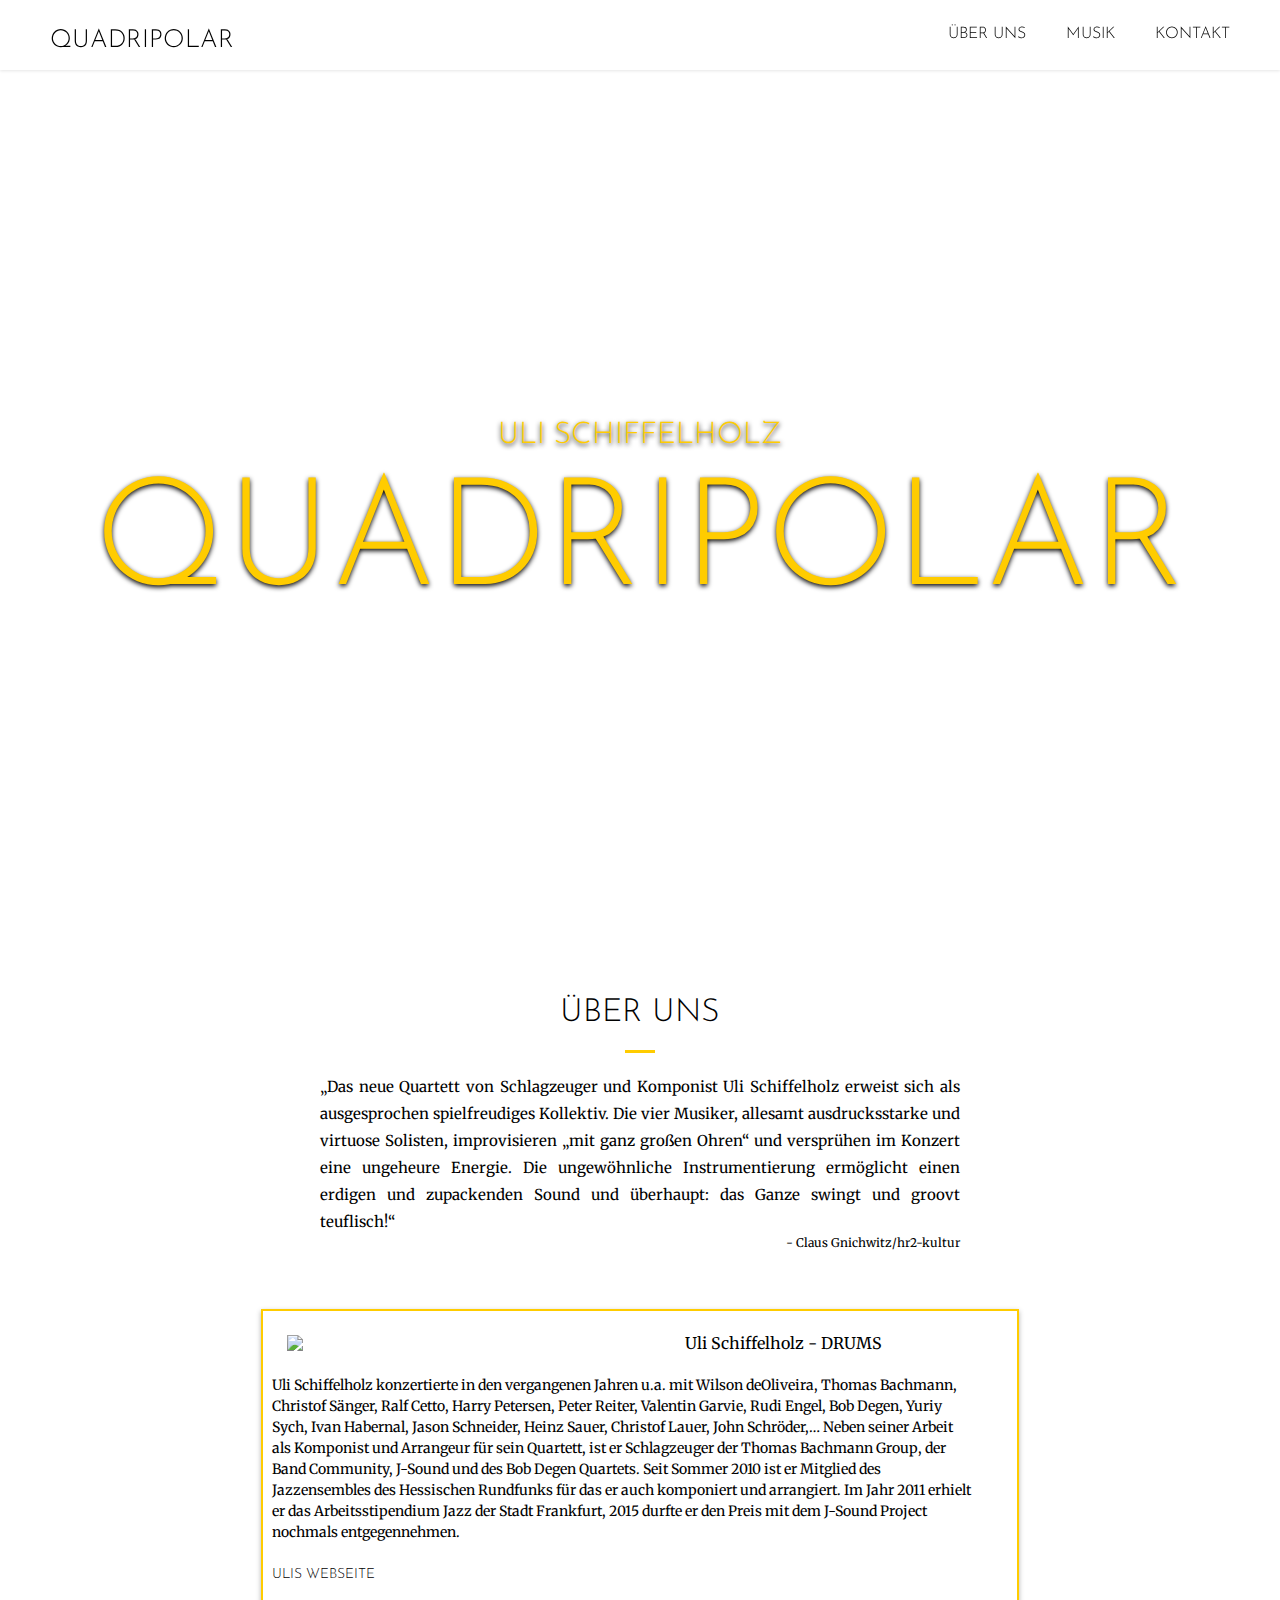
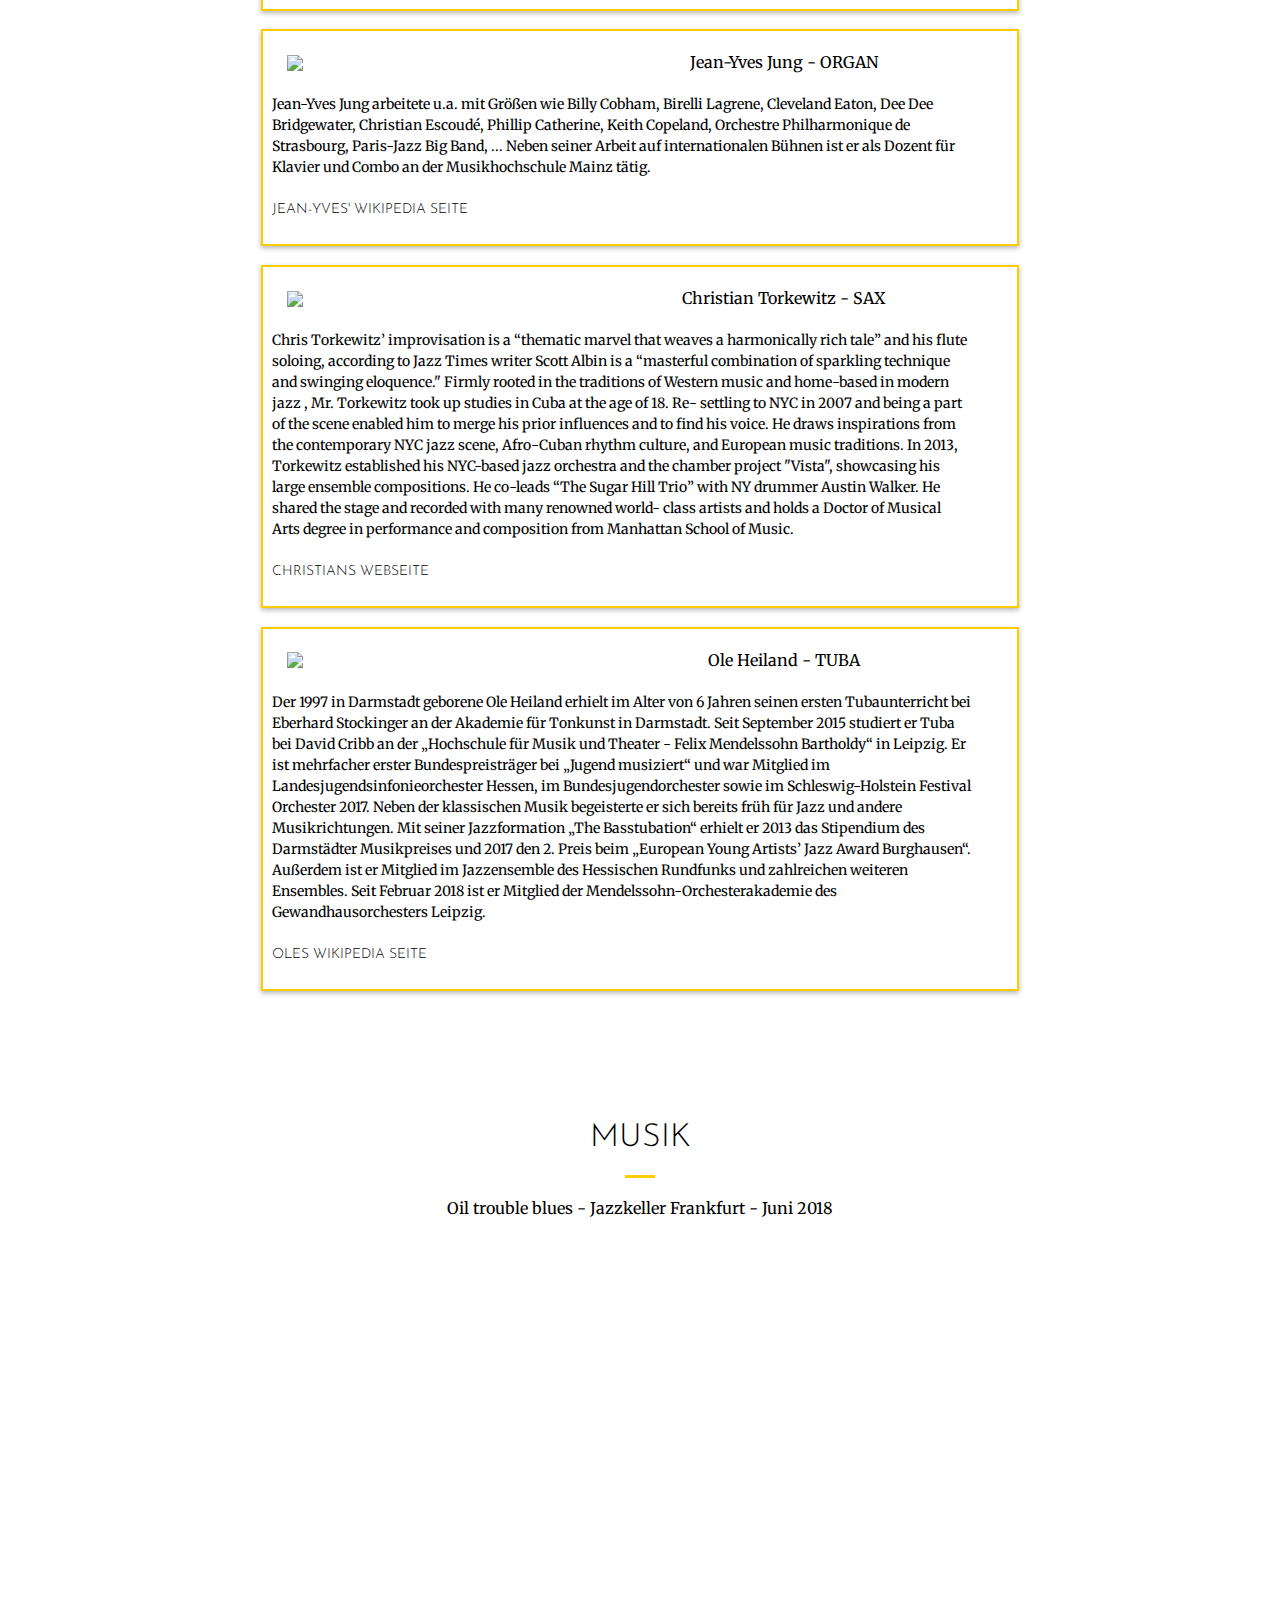
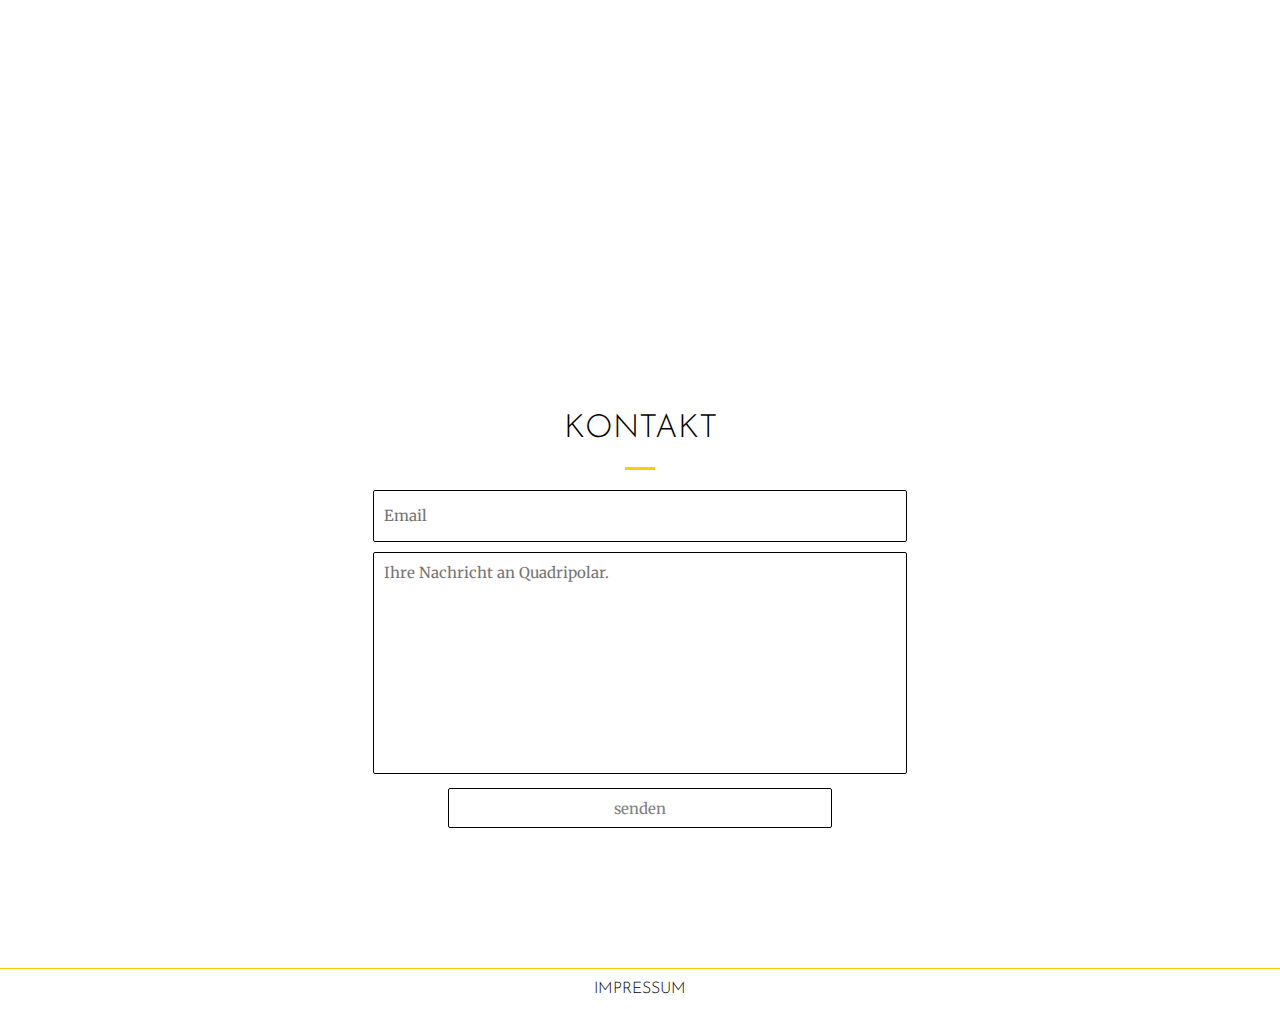
==== index.html @ 3700c996 "add impressum und video 2" ====
<!DOCTYPE html>
<html>
<head>
<meta charset="utf-8">
<title>Quadripolar - Uli Schiffelholz</title>
<meta name="viewport" content="width=device-width, initial-scale=1">
<link rel="stylesheet" type="text/css" href="style.css">
<link rel="stylesheet" href="https://use.fontawesome.com/releases/v5.3.1/css/all.css" integrity="sha384-mzrmE5qonljUremFsqc01SB46JvROS7bZs3IO2EmfFsd15uHvIt+Y8vEf7N7fWAU" crossorigin="anonymous">
<link href="https://fonts.googleapis.com/css?family=Josefin+Sans:300,400" rel="stylesheet">
<link href="https://fonts.googleapis.com/css?family=Merriweather" rel="stylesheet">
</head>

<body>
<header id="header">
  <!--Logo & drei Tasten -->
  <div id="logo">
    <a href="#home">QUADRIPOLAR</a>
  </div>

  <nav id="nav-bar">
    <ul class="menu">
      <a class="nav-link" href="#about"><li>über uns</li></a>
      <a class="nav-link" href="#music"><li>Musik</li></a>
      <a class="nav-link" href="#contact"><li>Kontakt</li></a>
</ul>
</nav>
</header>

<section id="home">
  <h1>Uli Schiffelholz</h1>
  <h2>Quadripolar</h2>
</section>

  <!--Info mit Flexbox -->
  <section id="about">
    <h1>über uns</h1>
    <hr>
    <p id="zitat">„Das neue Quartett von Schlagzeuger und Komponist Uli Schiffelholz erweist sich als ausgesprochen spielfreudiges Kollektiv. Die vier Musiker, allesamt ausdrucksstarke und virtuose Solisten, improvisieren „mit ganz großen Ohren“ und versprühen im Konzert eine ungeheure Energie. Die ungewöhnliche Instrumentierung ermöglicht einen erdigen und zupackenden Sound und überhaupt: das Ganze swingt und groovt teuflisch!“</p>
<p id="autor-zitat">- Claus Gnichwitz/hr2-kultur</p>
    <div class="flex-container">
      <div class="box"><img src="img/drums-sq.png"><p>Uli Schiffelholz - DRUMS</p><div class="musiker"><p>Uli Schiffelholz konzertierte in den vergangenen Jahren u.a. mit Wilson deOliveira, Thomas Bachmann, Christof Sänger, Ralf Cetto, Harry Petersen, Peter Reiter, Valentin Garvie, Rudi Engel, Bob Degen, Yuriy Sych, Ivan Habernal, Jason Schneider, Heinz Sauer, Christof Lauer, John Schröder,… Neben seiner Arbeit als Komponist und Arrangeur für sein Quartett, ist er Schlagzeuger der Thomas Bachmann Group, der Band Community, J-Sound und des Bob Degen Quartets. Seit Sommer 2010 ist er Mitglied des Jazzensembles des Hessischen Rundfunks für das er auch komponiert und arrangiert. Im Jahr 2011 erhielt er das Arbeitsstipendium Jazz der Stadt Frankfurt, 2015 durfte er den Preis mit dem J-Sound Project nochmals entgegennehmen.</p>
        <p><a href="http://www.ulischiffelholz.de/home.html" target="_blank">Ulis Webseite</a></p></div></div>
     
      <div class="box"><img src="img/organ-sq.png"><p>Jean-Yves Jung - ORGAN</p><div class="musiker"><p>Jean-Yves Jung arbeitete u.a. mit Größen wie Billy Cobham, Birelli Lagrene, Cleveland Eaton, Dee Dee Bridgewater, Christian Escoudé, Phillip Catherine, Keith Copeland, Orchestre Philharmonique de Strasbourg, Paris-Jazz Big Band, ... Neben seiner Arbeit auf internationalen Bühnen ist er als Dozent für Klavier und Combo an der Musikhochschule Mainz tätig.</p>
        <p><a href="https://de.wikipedia.org/wiki/Jean-Yves_Jung" target="_blank">Jean-Yves' Wikipedia Seite</a></p></div></div>
     
        <div class="box"><img src="img/sax-sq.png"><p>Christian Torkewitz - SAX</p><div class="musiker"><p>Chris Torkewitz’ improvisation is a “thematic marvel that weaves a harmonically rich tale” and his flute soloing, according to Jazz Times writer Scott Albin is a “masterful combination of sparkling technique and swinging eloquence." Firmly rooted in the traditions of Western music and home-based in modern jazz , Mr. Torkewitz took up studies in Cuba at the age of 18. Re- settling to NYC in 2007 and being a part of the scene enabled him to merge his prior influences and to find his voice. He draws inspirations from the contemporary NYC jazz scene, Afro-Cuban rhythm culture, and European music traditions. In 2013, Torkewitz established his NYC-based jazz orchestra and the chamber project "Vista", showcasing his large ensemble compositions. He co-leads “The Sugar Hill Trio” with NY drummer Austin Walker. He shared the stage and recorded with many renowned world- class artists and holds a Doctor of Musical Arts degree in performance and composition from Manhattan School of Music.</p>
      <p><a href="https://torkewitz.com/" target="_blank">Christians Webseite</a></p></div></div>
     
      <div class="box"><img src="img/tuba-sq.png"><p>Ole Heiland - TUBA</p><div class="musiker"><p>Der 1997 in Darmstadt geborene Ole Heiland erhielt im Alter von 6 Jahren seinen ersten Tubaunterricht bei Eberhard Stockinger an der Akademie für Tonkunst in Darmstadt. Seit September 2015 studiert er Tuba bei David Cribb an der „Hochschule für Musik und Theater - Felix Mendelssohn Bartholdy“ in Leipzig. Er ist mehrfacher erster  Bundespreisträger bei „Jugend musiziert“ und war Mitglied im Landesjugendsinfonieorchester Hessen, im Bundesjugendorchester sowie im Schleswig-Holstein Festival Orchester 2017. Neben der klassischen Musik begeisterte er sich bereits früh für Jazz und andere Musikrichtungen. Mit seiner Jazzformation „The Basstubation“ erhielt er 2013 das Stipendium des Darmstädter Musikpreises und 2017 den 2. Preis beim „European Young Artists’ Jazz Award Burghausen“. Außerdem ist er Mitglied im Jazzensemble des Hessischen Rundfunks und zahlreichen weiteren Ensembles. Seit Februar 2018 ist er Mitglied der Mendelssohn-Orchesterakademie des Gewandhausorchesters Leipzig.</p>
        <p><a href="https://de.wikipedia.org/wiki/Ole_Heiland" target="_blank">Oles Wikipedia Seite</a></p></div>
    </div></div>

  </section>

    <!--Video -->
<section id="music">
  <h1>Musik</h1>
  <hr>
  <p>Oil trouble blues - Jazzkeller Frankfurt - Juni 2018</p>
<div class="video-container">
  <div style="padding:56.25% 0 0 0;position:relative;">
    <iframe id="video" src="https://player.vimeo.com/video/291285131?title=0&byline=0&portrait=0" style="position:absolute;top:0;left:0;width:100%;height:100%;" frameborder="0" webkitallowfullscreen mozallowfullscreen allowfullscreen></iframe>
  </div>
  <div style="padding:56.25% 0 0 0;position:relative;">
    <iframe src="https://player.vimeo.com/video/298143778?title=0&byline=0&portrait=0" style="position:absolute;top:0;left:0;width:100%;height:100%;" frameborder="0" webkitallowfullscreen mozallowfullscreen allowfullscreen></iframe>
  </div>
</div>
</section>

      <!-- contact -->
<section id="contact">
  <h1>Kontakt</h1>
  <hr>
  <form id="form" action="https://www.freecodecamp.com/email-submit">
    <input id="email" name="email" type="email" tabindex="1" placeholder="Email"><br>
    <textarea class="input_text" tabindex="2" placeholder="Ihre Nachricht an Quadripolar."></textarea><br>
    <input id="submit" class="button" type="submit" value="senden">
  </form>
</section>

  </body>

  <footer>
    <a href="imprint.html" target="_blank">Impressum</a>
  </footer>
  
  <script src="https://player.vimeo.com/api/player.js"></script>

</html>
---- style.css ----
/* Mocha: #b38065
Lime: #d5e9cd */

body {
  margin: 0px;
  padding: 0px;
  height: 100%;
  text-align: center;
}

section {
  min-height: 100%;
}

a {
  text-decoration: none;
  color: black;
}

a:hover {
  color: #ffcc00;
}


li {
  list-style-type: none;
}

h1, a, h2, h3, a {
  font-family: "Josefin Sans", sans-serif;
  font-weight: 300;
  text-transform: uppercase;
}

h1 {
  padding-top: 100px;
}

p {
  font-family: "Merriweather", serif;
  color: black;
  padding-bottom: 10px;
}

hr {
  width: 30px;
  height: 3px;
  background-color:  #ffcc00;
  border: 0px;
  margin: 0 auto 20px auto;
}

#logo, li, img, .button, .fa-bars, a {
  transition: all 300ms; -webkit-transition: all 300ms; -moz-transition: all 300ms; -o-transition: all 300ms;
}

header {
width: 100%;
height: 70px;
position: fixed;
top: 0;
left: 0;
background-color:  white;
box-shadow: 0 1px 3px rgba(0, 0, 0, 0.1);
z-index: 1;
}


#logo {
  font-size: 25px;
  float: left;
  margin: 25px 0 0 50px;
}

#logo a:hover {
  color: #ffcc00;
}

header nav {
  float: right;
  margin: 10px 50px 0 0;
}

header nav ul li {
float: left;
margin-left: 40px;
}

header nav ul li a {
  font-size: 18px;
}

header nav ul li:hover {
  color: #ffcc00;
}

#home h1 {
  padding-top: 400px;
  font-size: 30px;
  color: #ffcc00;
  text-shadow: 0 2px 5px rgba(0, 0, 0, 1);
}

h2 {
  font-size: 150px;
  color: #ffcc00;
  margin-top: 0;
  padding-bottom: 150px;
  text-shadow: 0 2px 5px rgba(0, 0, 0, 1);
}

#home {
  background-image: url(https://cdn1.imggmi.com/uploads/2018/9/23/bcfc76a5cb5ad520be7f4d50dea91f2c-full.png);
  background-position: center center;
  background-size: cover;
  background-attachment: fixed;
}

#zitat {
  width: 50%;
  margin: 0 auto;
  text-align: justify;
  font-size: 15px;
line-height: 1.8;
}

#autor-zitat {
  width: 50%;
  margin: -10px auto 40px auto;
  font-size: 12px;
text-align: right;
}

.flex-container {
  display: flex;
  flex-direction: row;
  flex-wrap: wrap;
  justify-content: space-between;
  margin: 0 180px 0 180px;
}

.box {
  width: 80%;
  margin: 1% auto;
  padding: 1%;
  height: auto;
  border: 2px solid #ffcc00;
  box-shadow: 0 2px 5px rgba(0, 0, 0, 0.3);
}

.musiker {
  text-align: left;
  width: 95%;
  margin-bottom: 5px;
}

.musiker p {
  font-size: 14px;
  line-height: 1.5;
}

.box img {
  width: 35%;
  float: left;
  margin: 2%;
}

.box p {
  color: black;
  margin: 10px auto 0px auto;
  line-height: 1.5;
}

.video-container {
  width: 90%;
  margin: 0 auto;
  display: flex;
  justify-content: space-between;
}

.video-container div {
  width: 49%;
}

form input, textarea {
  font-family: "Merriweather", serif;
  font-size: 15px;
  margin-bottom: 10px;
  border-radius: 2px;
  border: 1px solid;
  border-color: black;
  outline: none;
}

#form:last-child {
  margin-bottom: 130px;
}

form input {
  width: 40%;
  height: 30px;
  padding: 10px;
}

form textarea {
width: 40%;
height: 200px;
resize: none;
padding-top: 6px;
padding: 10px;
}

.input_text {
  color: grey;
  padding-left: 10px;
}

.button {
  background-color: white;
  color: grey;
  width: 30%;
  height: 40px;
}

.button:hover {
  background-color:  #ffcc00;
}

footer {
  height: 40px;
  border-top: 1px solid #ffcc00;
}

footer a {
  line-height: 2.5em;
}

@media screen and (max-width: 1024px) {

  body {
    margin: 0px;
    padding: 0px;
  }

#home h1 {
  font-size: 30px;
}

  h2 {
    font-size: 80px;
  }

  .flex-container {
    display: flex;
    flex-direction: column;
    justify-content: center;
  }

  .box {
    margin: 20px auto;
    width: 70%;
    height: auto;
    border-radius: 3px;
    padding: 20px;
  }

  .box i {
    margin: 25px;
  }
}
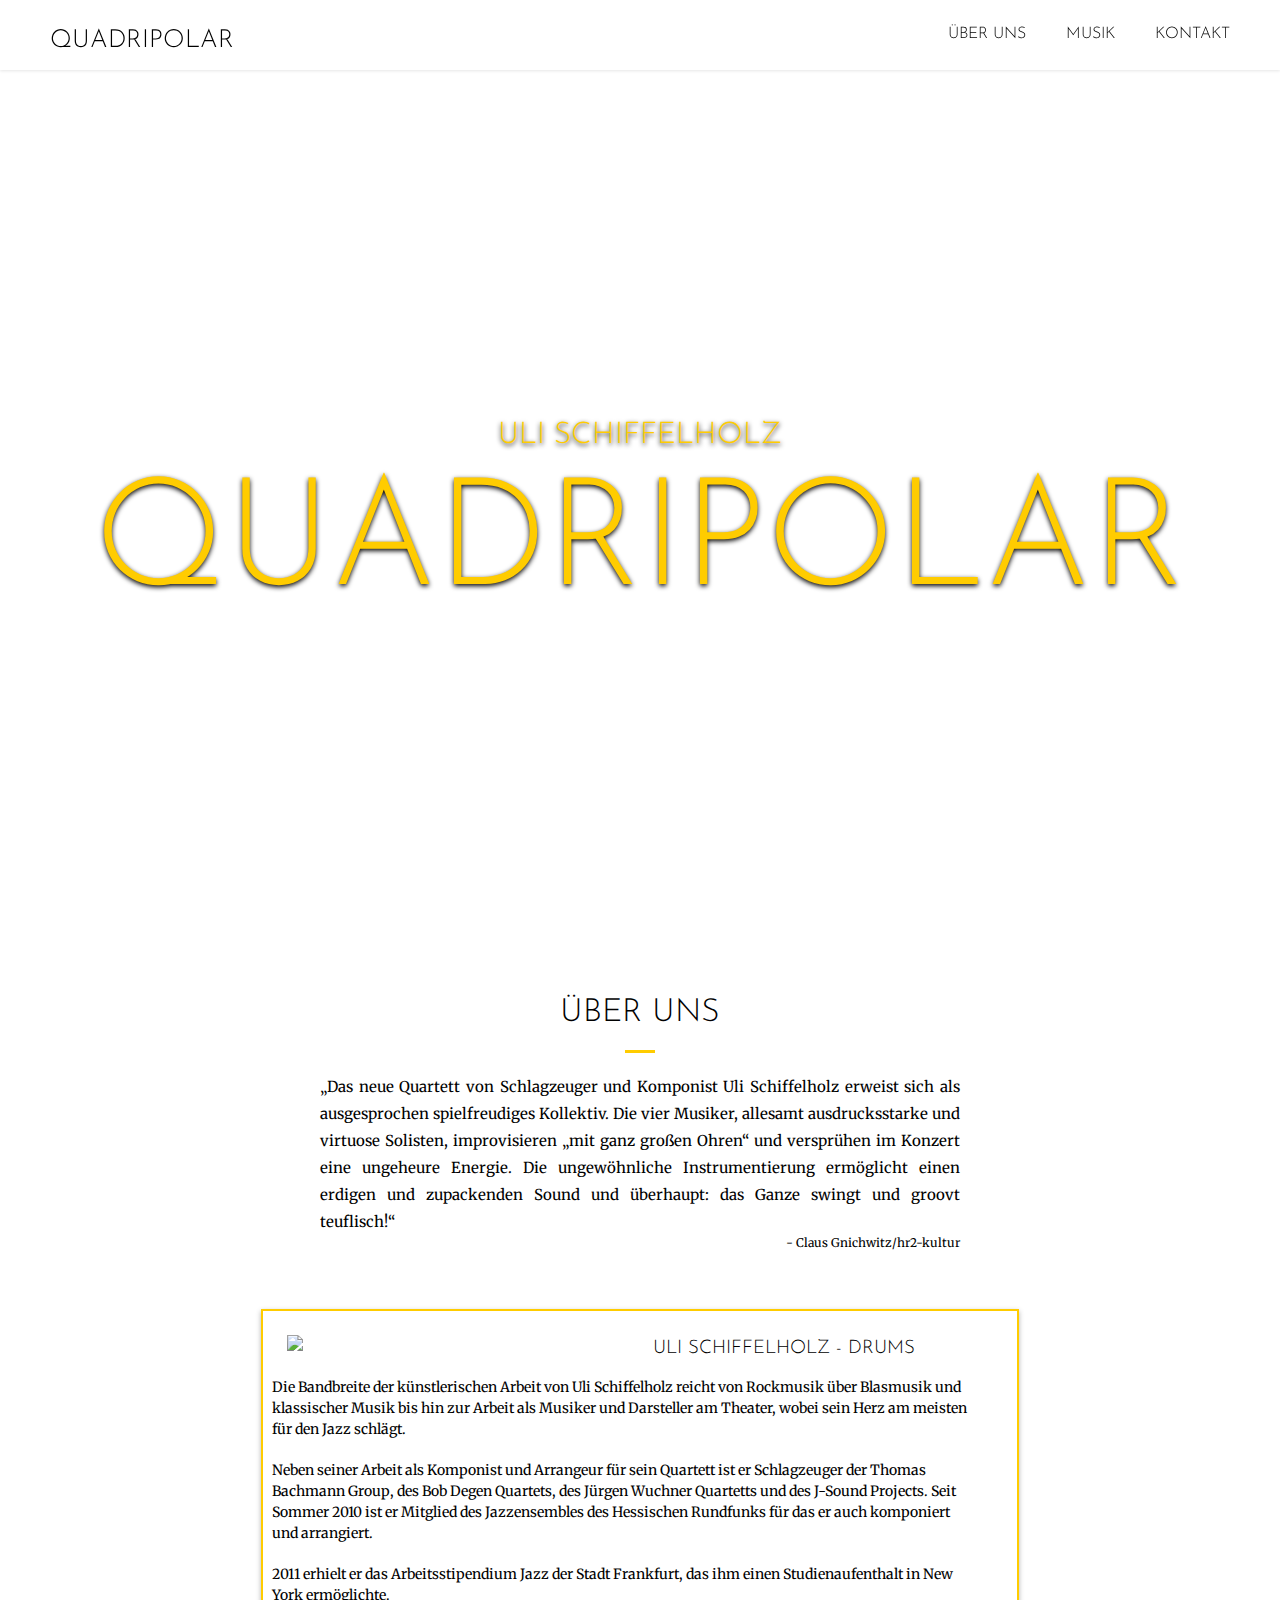
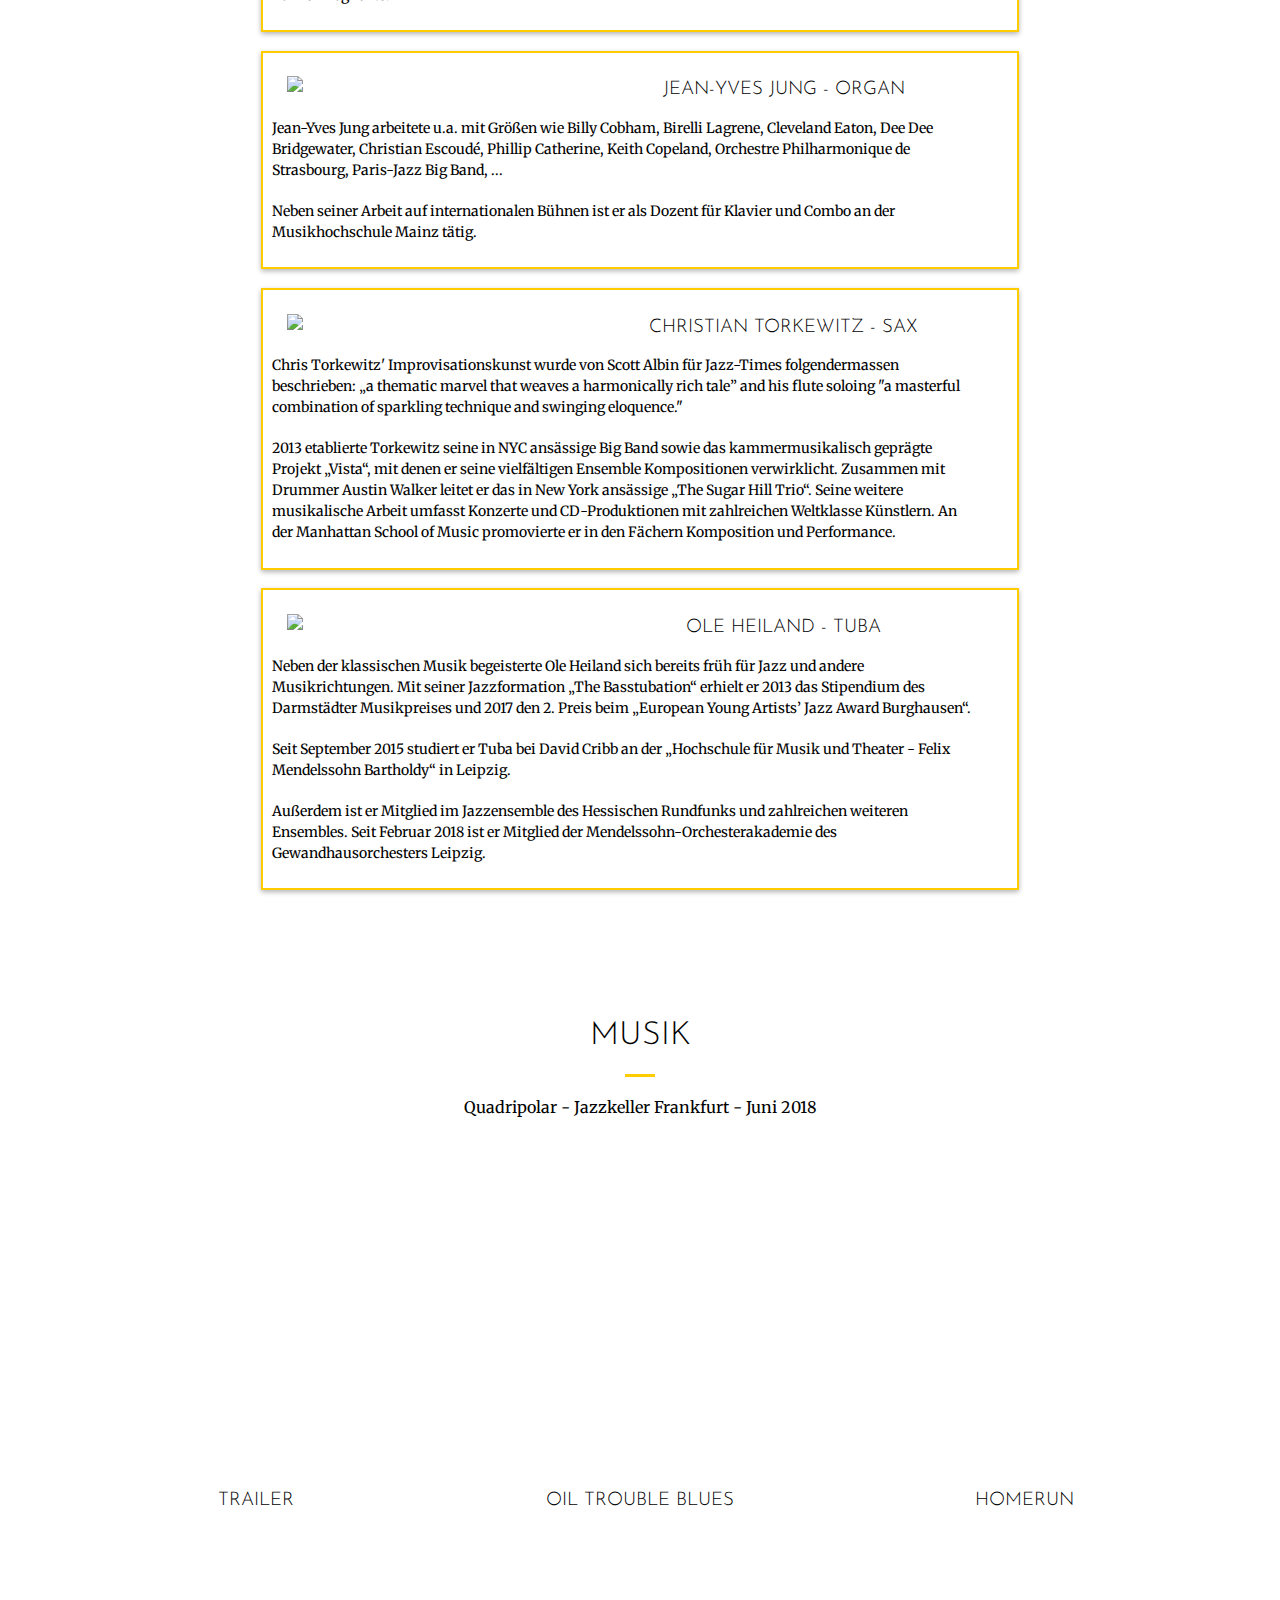
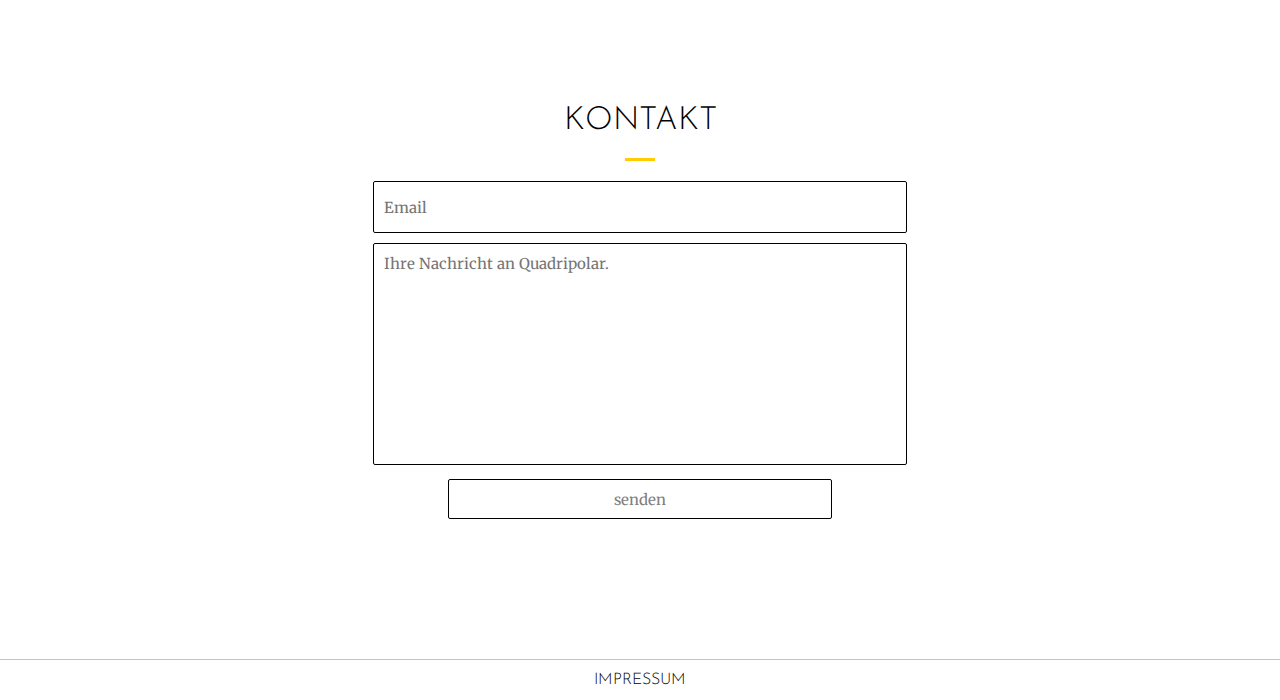
==== commit a40faedb: "add php contact form" ====
--- a/index.html
+++ b/index.html
@@ -37,19 +37,47 @@
     <hr>
     <p id="zitat">„Das neue Quartett von Schlagzeuger und Komponist Uli Schiffelholz erweist sich als ausgesprochen spielfreudiges Kollektiv. Die vier Musiker, allesamt ausdrucksstarke und virtuose Solisten, improvisieren „mit ganz großen Ohren“ und versprühen im Konzert eine ungeheure Energie. Die ungewöhnliche Instrumentierung ermöglicht einen erdigen und zupackenden Sound und überhaupt: das Ganze swingt und groovt teuflisch!“</p>
 <p id="autor-zitat">- Claus Gnichwitz/hr2-kultur</p>
-    <div class="flex-container">
-      <div class="box"><img src="img/drums-sq.png"><p>Uli Schiffelholz - DRUMS</p><div class="musiker"><p>Uli Schiffelholz konzertierte in den vergangenen Jahren u.a. mit Wilson deOliveira, Thomas Bachmann, Christof Sänger, Ralf Cetto, Harry Petersen, Peter Reiter, Valentin Garvie, Rudi Engel, Bob Degen, Yuriy Sych, Ivan Habernal, Jason Schneider, Heinz Sauer, Christof Lauer, John Schröder,… Neben seiner Arbeit als Komponist und Arrangeur für sein Quartett, ist er Schlagzeuger der Thomas Bachmann Group, der Band Community, J-Sound und des Bob Degen Quartets. Seit Sommer 2010 ist er Mitglied des Jazzensembles des Hessischen Rundfunks für das er auch komponiert und arrangiert. Im Jahr 2011 erhielt er das Arbeitsstipendium Jazz der Stadt Frankfurt, 2015 durfte er den Preis mit dem J-Sound Project nochmals entgegennehmen.</p>
-        <p><a href="http://www.ulischiffelholz.de/home.html" target="_blank">Ulis Webseite</a></p></div></div>
+   
+<div class="flex-container">
+  
+  <div class="box">
+    <img src="img/drums-sq.png">
+    <h3><a href="http://www.ulischiffelholz.de/home.html" target="_blank">Uli Schiffelholz - DRUMS</a></h3>
+    <div class="musiker">
+      <p>Die Bandbreite der künstlerischen Arbeit von Uli Schiffelholz reicht von Rockmusik über Blasmusik und klassischer Musik bis hin zur Arbeit als Musiker und Darsteller am Theater, wobei sein Herz am meisten für den Jazz schlägt.</p>
+        <p>Neben seiner Arbeit als Komponist und Arrangeur für sein Quartett ist er Schlagzeuger der Thomas Bachmann Group, des Bob Degen Quartets, des Jürgen Wuchner Quartetts und des J-Sound Projects. Seit Sommer 2010 ist er Mitglied des Jazzensembles des Hessischen Rundfunks für das er auch komponiert und arrangiert.</p>
+          <p>2011 erhielt er das Arbeitsstipendium Jazz der Stadt Frankfurt, das ihm einen Studienaufenthalt in New York ermöglichte.</p>
+    </div>
+  </div>
      
-      <div class="box"><img src="img/organ-sq.png"><p>Jean-Yves Jung - ORGAN</p><div class="musiker"><p>Jean-Yves Jung arbeitete u.a. mit Größen wie Billy Cobham, Birelli Lagrene, Cleveland Eaton, Dee Dee Bridgewater, Christian Escoudé, Phillip Catherine, Keith Copeland, Orchestre Philharmonique de Strasbourg, Paris-Jazz Big Band, ... Neben seiner Arbeit auf internationalen Bühnen ist er als Dozent für Klavier und Combo an der Musikhochschule Mainz tätig.</p>
-        <p><a href="https://de.wikipedia.org/wiki/Jean-Yves_Jung" target="_blank">Jean-Yves' Wikipedia Seite</a></p></div></div>
+      <div class="box">
+        <img src="img/organ-sq.png">
+        <h3><a href="https://de.wikipedia.org/wiki/Jean-Yves_Jung" target="_blank">Jean-Yves Jung - ORGAN</a></h3>
+        <div class="musiker">
+          <p>Jean-Yves Jung arbeitete u.a. mit Größen wie Billy Cobham, Birelli Lagrene, Cleveland Eaton, Dee Dee Bridgewater, Christian Escoudé, Phillip Catherine, Keith Copeland, Orchestre Philharmonique de Strasbourg, Paris-Jazz Big Band, ...</p>
+          <p>Neben seiner Arbeit auf internationalen Bühnen ist er als Dozent für Klavier und Combo an der Musikhochschule Mainz tätig.</p>
+        </div>
+      </div>
      
-        <div class="box"><img src="img/sax-sq.png"><p>Christian Torkewitz - SAX</p><div class="musiker"><p>Chris Torkewitz’ improvisation is a “thematic marvel that weaves a harmonically rich tale” and his flute soloing, according to Jazz Times writer Scott Albin is a “masterful combination of sparkling technique and swinging eloquence." Firmly rooted in the traditions of Western music and home-based in modern jazz , Mr. Torkewitz took up studies in Cuba at the age of 18. Re- settling to NYC in 2007 and being a part of the scene enabled him to merge his prior influences and to find his voice. He draws inspirations from the contemporary NYC jazz scene, Afro-Cuban rhythm culture, and European music traditions. In 2013, Torkewitz established his NYC-based jazz orchestra and the chamber project "Vista", showcasing his large ensemble compositions. He co-leads “The Sugar Hill Trio” with NY drummer Austin Walker. He shared the stage and recorded with many renowned world- class artists and holds a Doctor of Musical Arts degree in performance and composition from Manhattan School of Music.</p>
-      <p><a href="https://torkewitz.com/" target="_blank">Christians Webseite</a></p></div></div>
+        <div class="box">
+          <img src="img/sax-sq.png">
+          <h3><a href="https://torkewitz.com/" target="_blank">Christian Torkewitz - SAX</a></h3>
+          <div class="musiker">
+            <p>Chris Torkewitz' Improvisationskunst wurde von Scott Albin für Jazz-Times folgendermassen beschrieben: „a thematic marvel that weaves a harmonically rich tale” and his flute soloing "a masterful combination of sparkling technique and swinging eloquence."</p>
+            <p>2013 etablierte Torkewitz seine in NYC ansässige Big Band sowie das kammermusikalisch geprägte Projekt „Vista“, mit denen er seine vielfältigen Ensemble Kompositionen verwirklicht. Zusammen mit Drummer Austin Walker leitet er das in New York ansässige „The Sugar Hill Trio“. Seine weitere musikalische Arbeit umfasst Konzerte und CD-Produktionen mit zahlreichen Weltklasse Künstlern. An der Manhattan School of Music promovierte er in den Fächern Komposition und Performance.</p>
+          </div>
+        </div>
      
-      <div class="box"><img src="img/tuba-sq.png"><p>Ole Heiland - TUBA</p><div class="musiker"><p>Der 1997 in Darmstadt geborene Ole Heiland erhielt im Alter von 6 Jahren seinen ersten Tubaunterricht bei Eberhard Stockinger an der Akademie für Tonkunst in Darmstadt. Seit September 2015 studiert er Tuba bei David Cribb an der „Hochschule für Musik und Theater - Felix Mendelssohn Bartholdy“ in Leipzig. Er ist mehrfacher erster  Bundespreisträger bei „Jugend musiziert“ und war Mitglied im Landesjugendsinfonieorchester Hessen, im Bundesjugendorchester sowie im Schleswig-Holstein Festival Orchester 2017. Neben der klassischen Musik begeisterte er sich bereits früh für Jazz und andere Musikrichtungen. Mit seiner Jazzformation „The Basstubation“ erhielt er 2013 das Stipendium des Darmstädter Musikpreises und 2017 den 2. Preis beim „European Young Artists’ Jazz Award Burghausen“. Außerdem ist er Mitglied im Jazzensemble des Hessischen Rundfunks und zahlreichen weiteren Ensembles. Seit Februar 2018 ist er Mitglied der Mendelssohn-Orchesterakademie des Gewandhausorchesters Leipzig.</p>
-        <p><a href="https://de.wikipedia.org/wiki/Ole_Heiland" target="_blank">Oles Wikipedia Seite</a></p></div>
-    </div></div>
+      <div class="box">
+        <img src="img/tuba-sq.png">
+        <h3><a class="musiker-link" href="https://de.wikipedia.org/wiki/Ole_Heiland" target="_blank">Ole Heiland - TUBA</a></h3>
+        <div class="musiker">
+          <p>Neben der klassischen Musik begeisterte Ole Heiland sich bereits früh für Jazz und andere Musikrichtungen. Mit seiner Jazzformation „The Basstubation“ erhielt er 2013 das Stipendium des Darmstädter Musikpreises und 2017 den 2. Preis beim „European Young Artists’ Jazz Award Burghausen“.</p>
+            <p>Seit September 2015 studiert er Tuba bei David Cribb an der „Hochschule für Musik und Theater - Felix Mendelssohn Bartholdy“ in Leipzig.</p>
+            <p>Außerdem ist er Mitglied im Jazzensemble des Hessischen Rundfunks und zahlreichen weiteren Ensembles. Seit Februar 2018 ist er Mitglied der Mendelssohn-Orchesterakademie des Gewandhausorchesters Leipzig.</p>
+        </div>
+      </div>
+    </div>
 
   </section>
 
@@ -57,13 +85,23 @@
 <section id="music">
   <h1>Musik</h1>
   <hr>
-  <p>Oil trouble blues - Jazzkeller Frankfurt - Juni 2018</p>
+  <p>Quadripolar - Jazzkeller Frankfurt - Juni 2018</p>
 <div class="video-container">
-  <div style="padding:56.25% 0 0 0;position:relative;">
-    <iframe id="video" src="https://player.vimeo.com/video/291285131?title=0&byline=0&portrait=0" style="position:absolute;top:0;left:0;width:100%;height:100%;" frameborder="0" webkitallowfullscreen mozallowfullscreen allowfullscreen></iframe>
+
+  <div style="padding:10% 0 10% 0;position:relative;">
+    <iframe src="https://player.vimeo.com/video/298143778?byline=0&portrait=0" style="width:100%;height:100%;" frameborder="0" webkitallowfullscreen mozallowfullscreen allowfullscreen></iframe>
+    <h3>Trailer</h3>
   </div>
-  <div style="padding:56.25% 0 0 0;position:relative;">
-    <iframe src="https://player.vimeo.com/video/298143778?title=0&byline=0&portrait=0" style="position:absolute;top:0;left:0;width:100%;height:100%;" frameborder="0" webkitallowfullscreen mozallowfullscreen allowfullscreen></iframe>
+
+  <div style="padding:10% 0 10% 0;position:relative;">
+    <iframe src="https://player.vimeo.com/video/291285131?byline=0&portrait=0" style="width:100%;height:100%;" frameborder="0" webkitallowfullscreen mozallowfullscreen allowfullscreen></iframe>
+    <h3>Oil trouble blues</h3>
+  </div>
+
+    <div style="padding:10% 0 10% 0;position:relative;">
+      <iframe src="https://player.vimeo.com/video/298838093?title=0&byline=0&portrait=0" style="width:100%;height:100%;" frameborder="0" webkitallowfullscreen mozallowfullscreen allowfullscreen></iframe>
+          <h3>Homerun</h3>
+        </div>
   </div>
 </div>
 </section>
@@ -72,9 +110,9 @@
 <section id="contact">
   <h1>Kontakt</h1>
   <hr>
-  <form id="form" action="https://www.freecodecamp.com/email-submit">
-    <input id="email" name="email" type="email" tabindex="1" placeholder="Email"><br>
-    <textarea class="input_text" tabindex="2" placeholder="Ihre Nachricht an Quadripolar."></textarea><br>
+  <form id="form" method="POST" action="contact.php">
+    <input id="email" name="email" type="email" tabindex="1" placeholder="Email" required><br>
+    <textarea class="input_text" tabindex="2" placeholder="Ihre Nachricht an Quadripolar." required></textarea><br>
     <input id="submit" class="button" type="submit" value="senden">
   </form>
 </section>
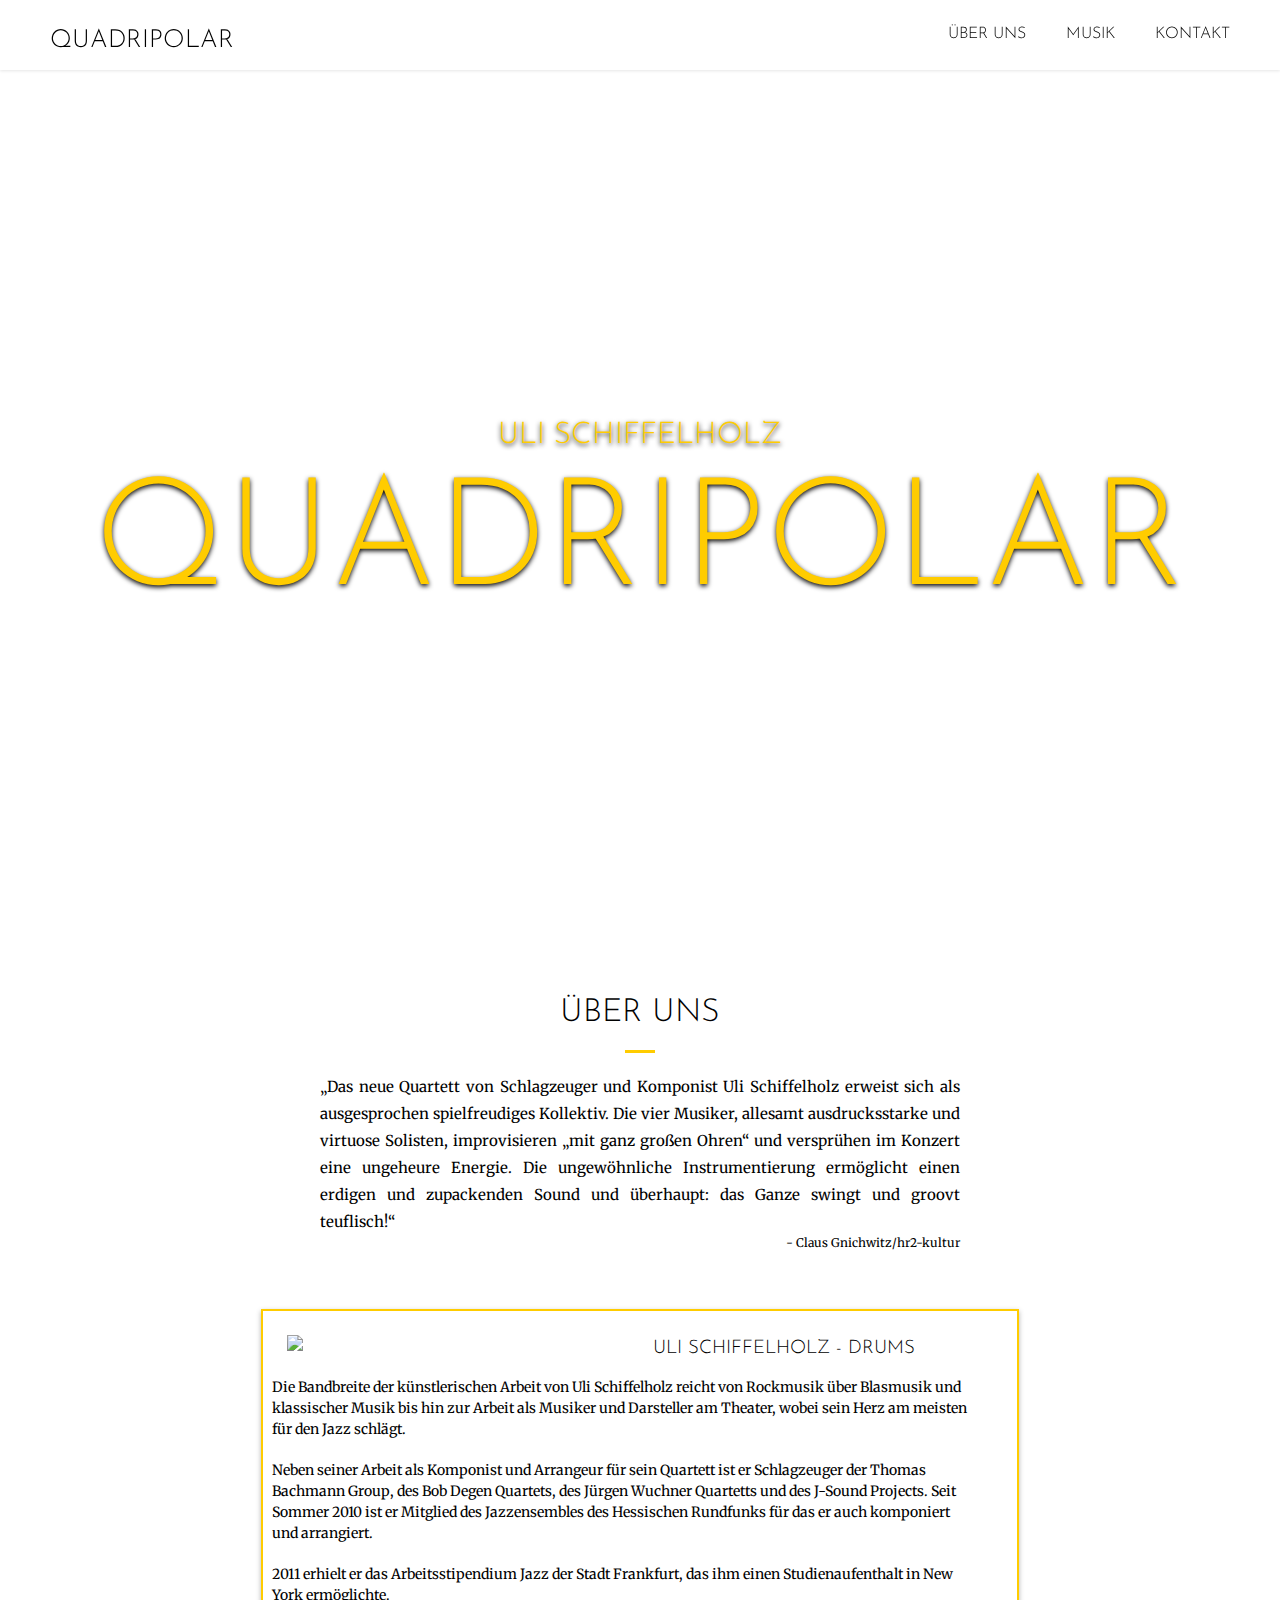
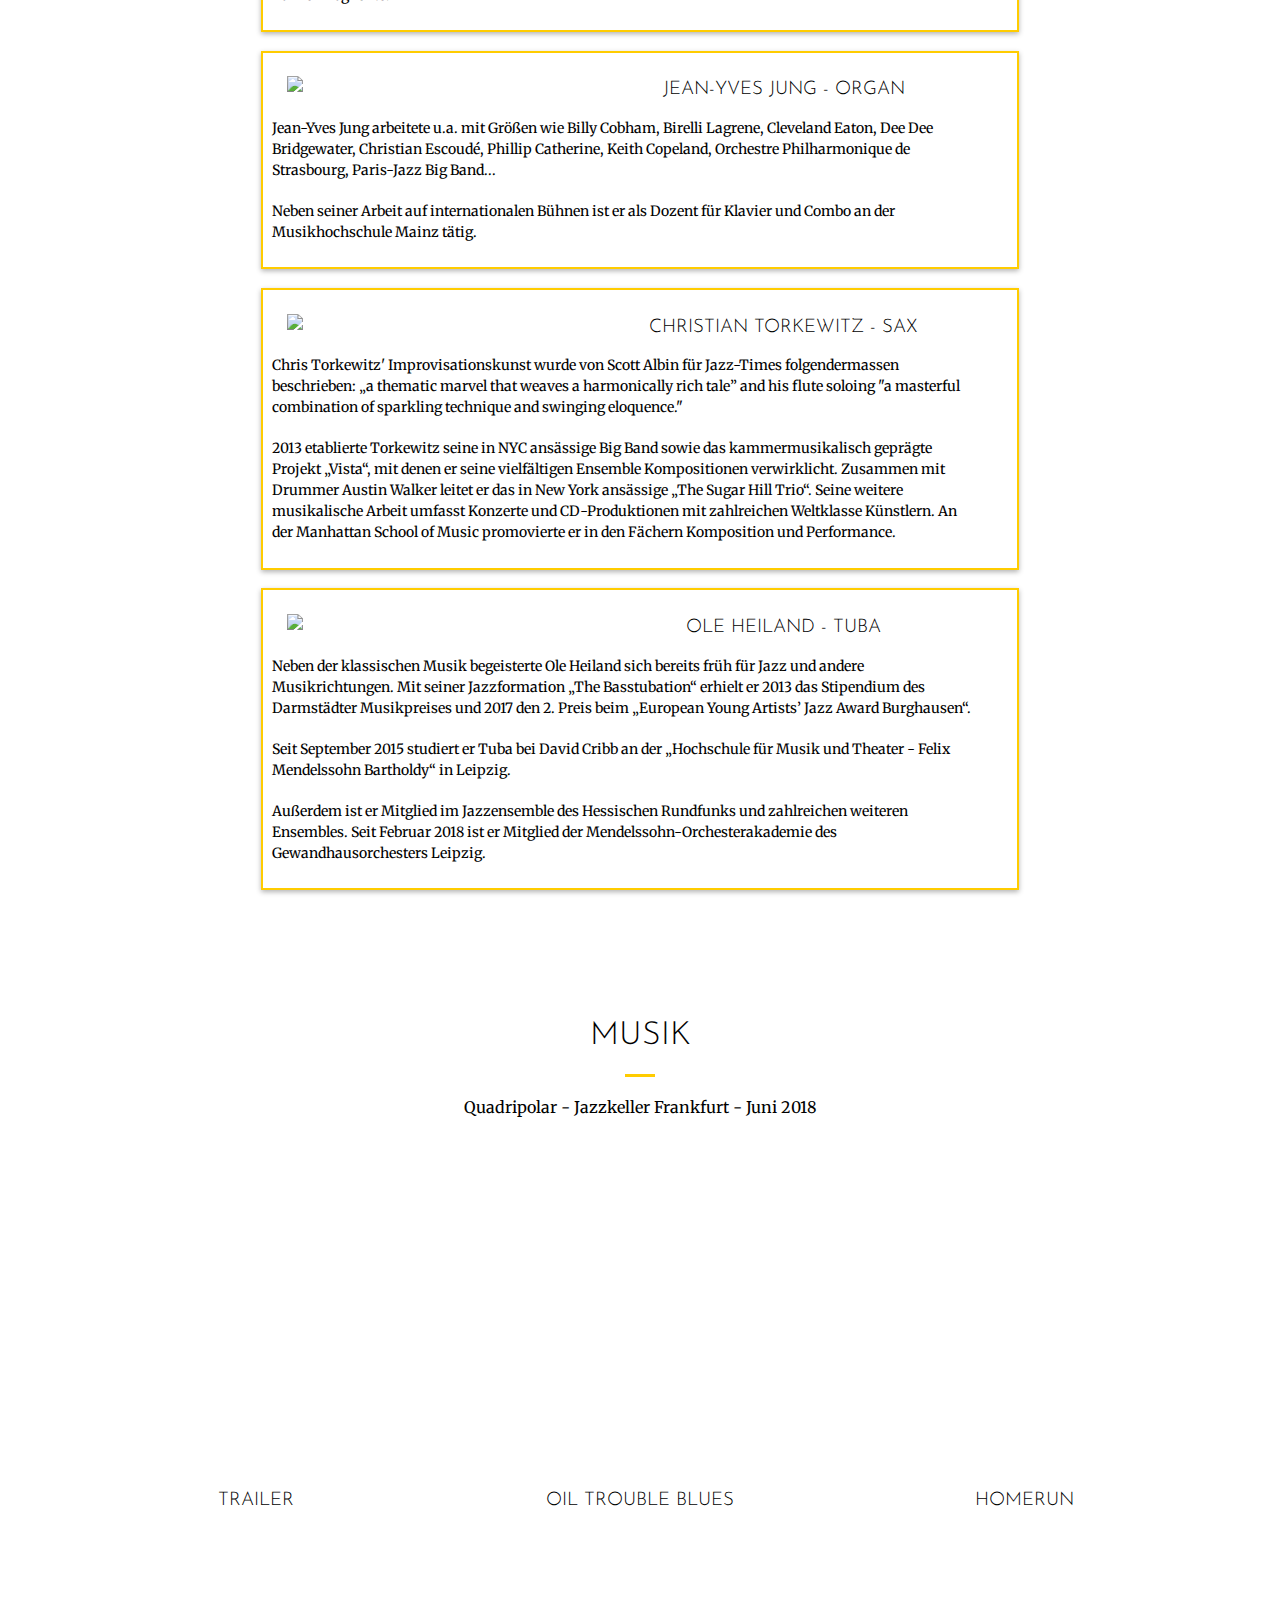
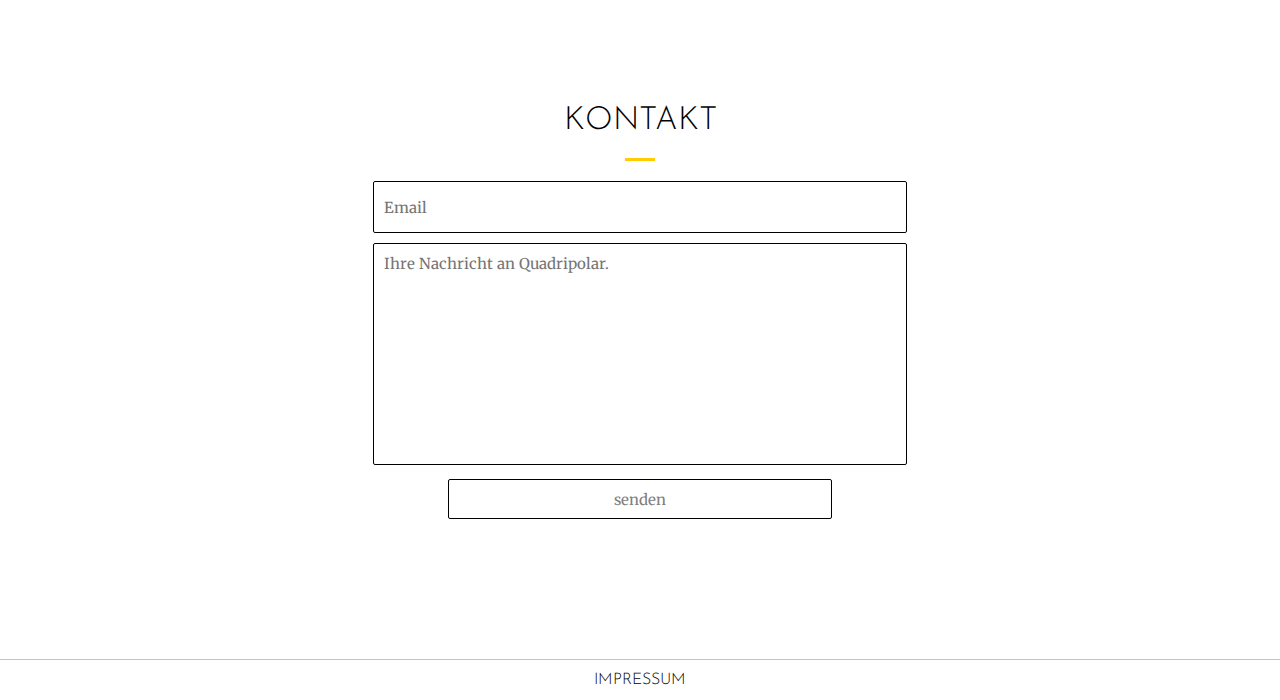
==== commit ac0fb2ff: "delete php" ====
--- a/index.html
+++ b/index.html
@@ -54,7 +54,7 @@
         <img src="img/organ-sq.png">
         <h3><a href="https://de.wikipedia.org/wiki/Jean-Yves_Jung" target="_blank">Jean-Yves Jung - ORGAN</a></h3>
         <div class="musiker">
-          <p>Jean-Yves Jung arbeitete u.a. mit Größen wie Billy Cobham, Birelli Lagrene, Cleveland Eaton, Dee Dee Bridgewater, Christian Escoudé, Phillip Catherine, Keith Copeland, Orchestre Philharmonique de Strasbourg, Paris-Jazz Big Band, ...</p>
+          <p>Jean-Yves Jung arbeitete u.a. mit Größen wie Billy Cobham, Birelli Lagrene, Cleveland Eaton, Dee Dee Bridgewater, Christian Escoudé, Phillip Catherine, Keith Copeland, Orchestre Philharmonique de Strasbourg, Paris-Jazz Big Band...</p>
           <p>Neben seiner Arbeit auf internationalen Bühnen ist er als Dozent für Klavier und Combo an der Musikhochschule Mainz tätig.</p>
         </div>
       </div>
@@ -110,7 +110,7 @@
 <section id="contact">
   <h1>Kontakt</h1>
   <hr>
-  <form id="form" method="POST" action="contact.php">
+  <form id="form" method="POST">
     <input id="email" name="email" type="email" tabindex="1" placeholder="Email" required><br>
     <textarea class="input_text" tabindex="2" placeholder="Ihre Nachricht an Quadripolar." required></textarea><br>
     <input id="submit" class="button" type="submit" value="senden">
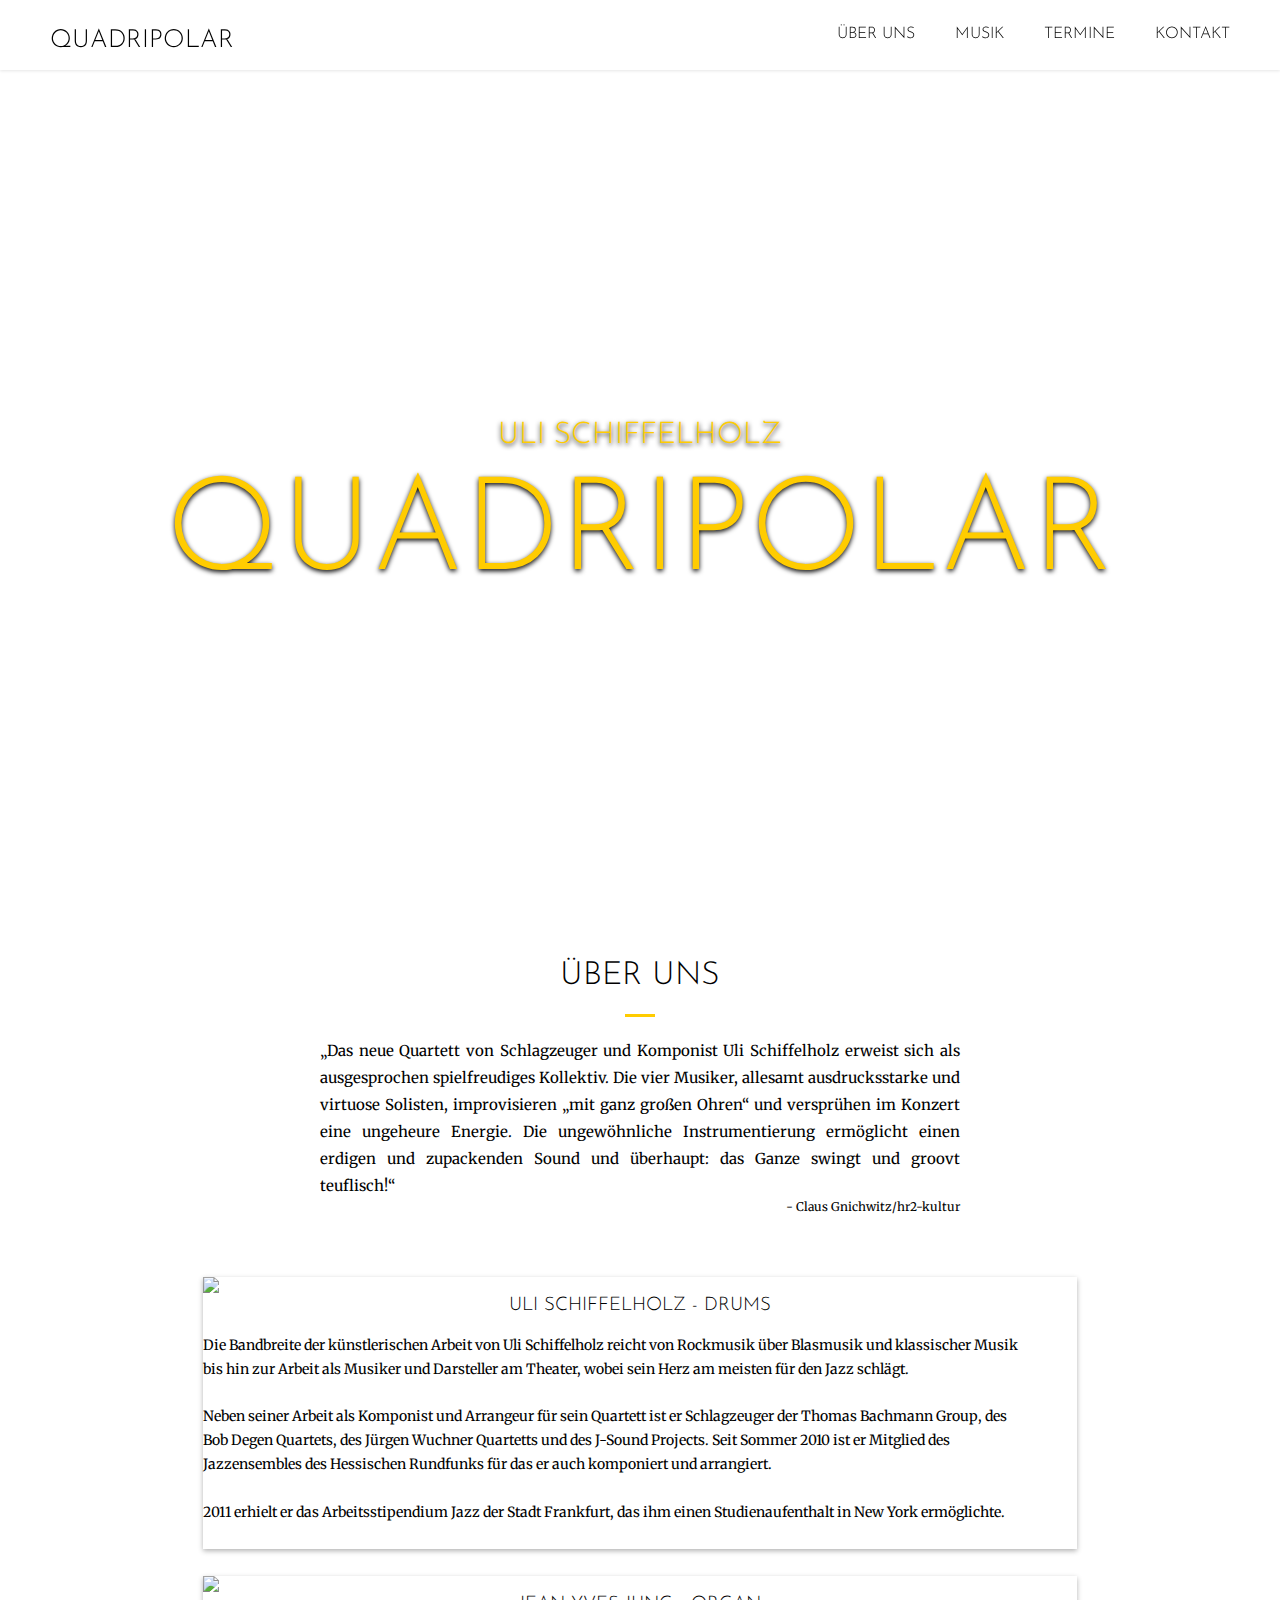
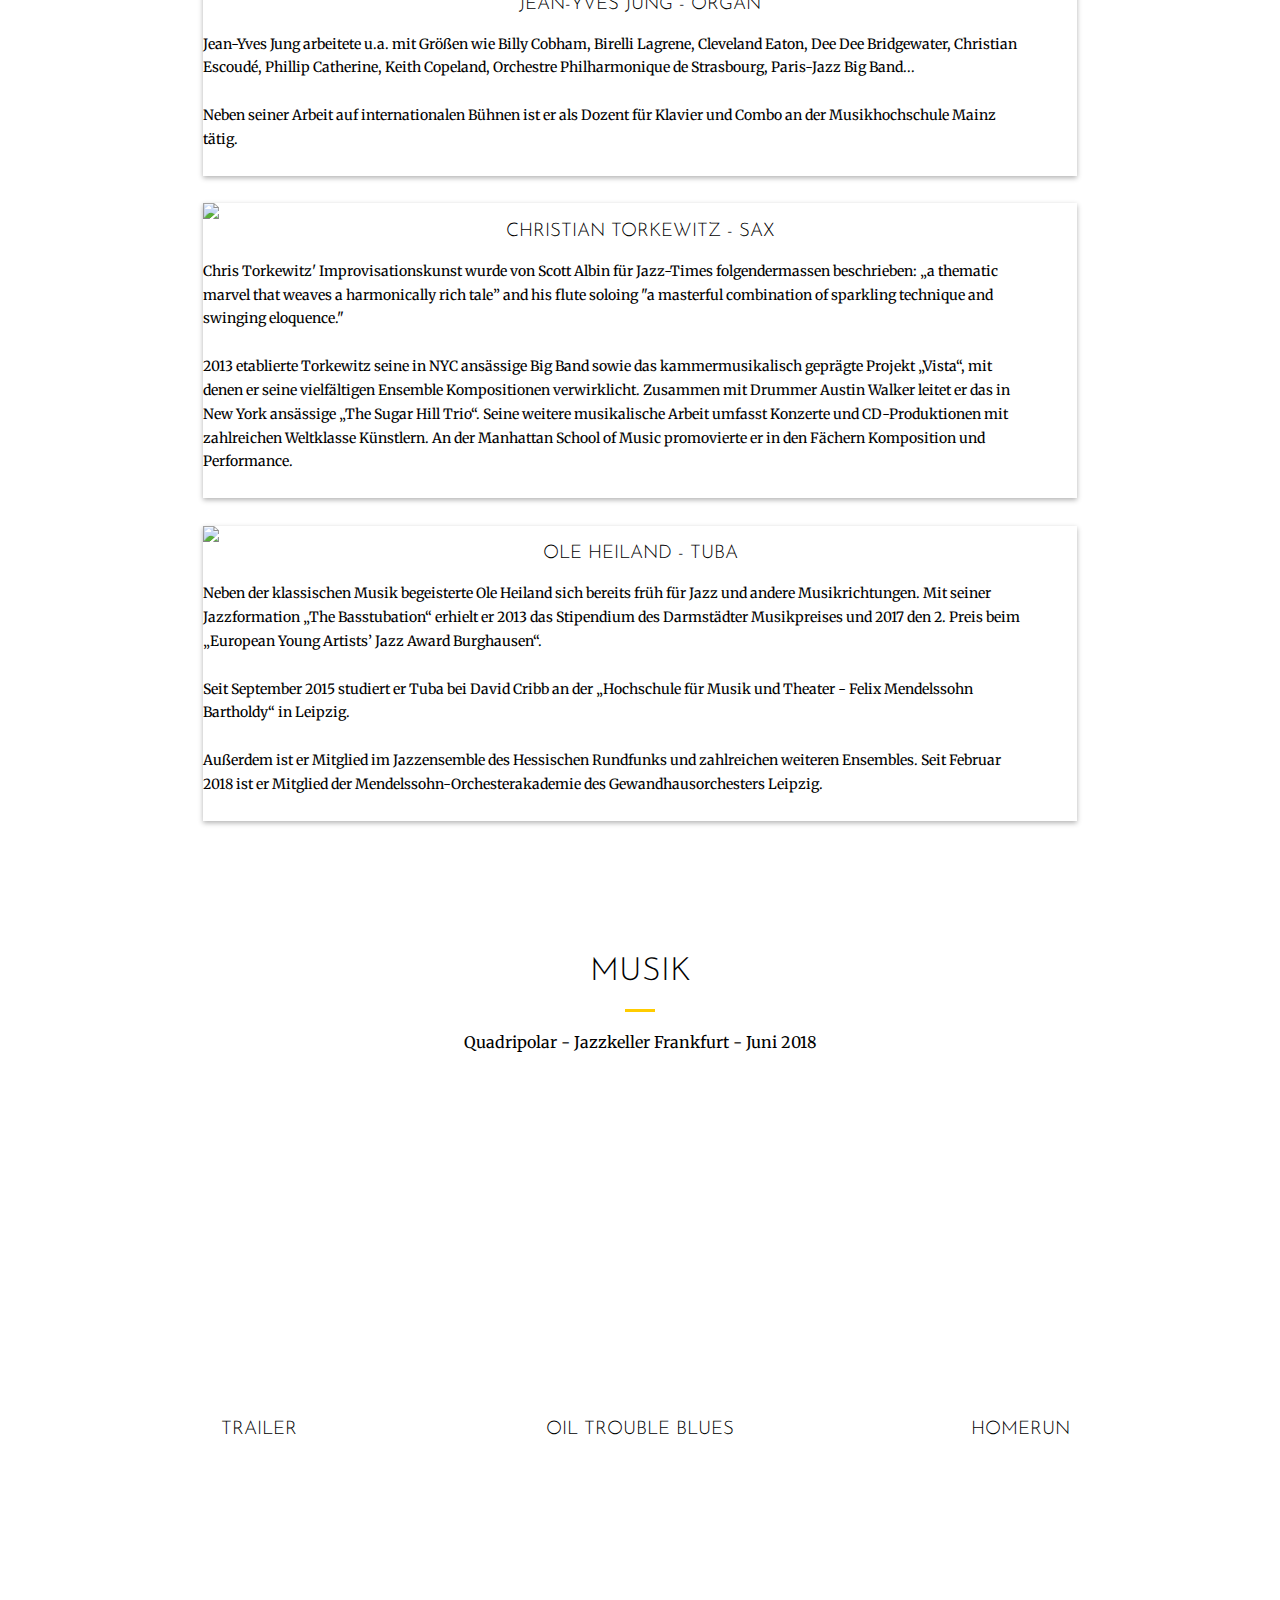
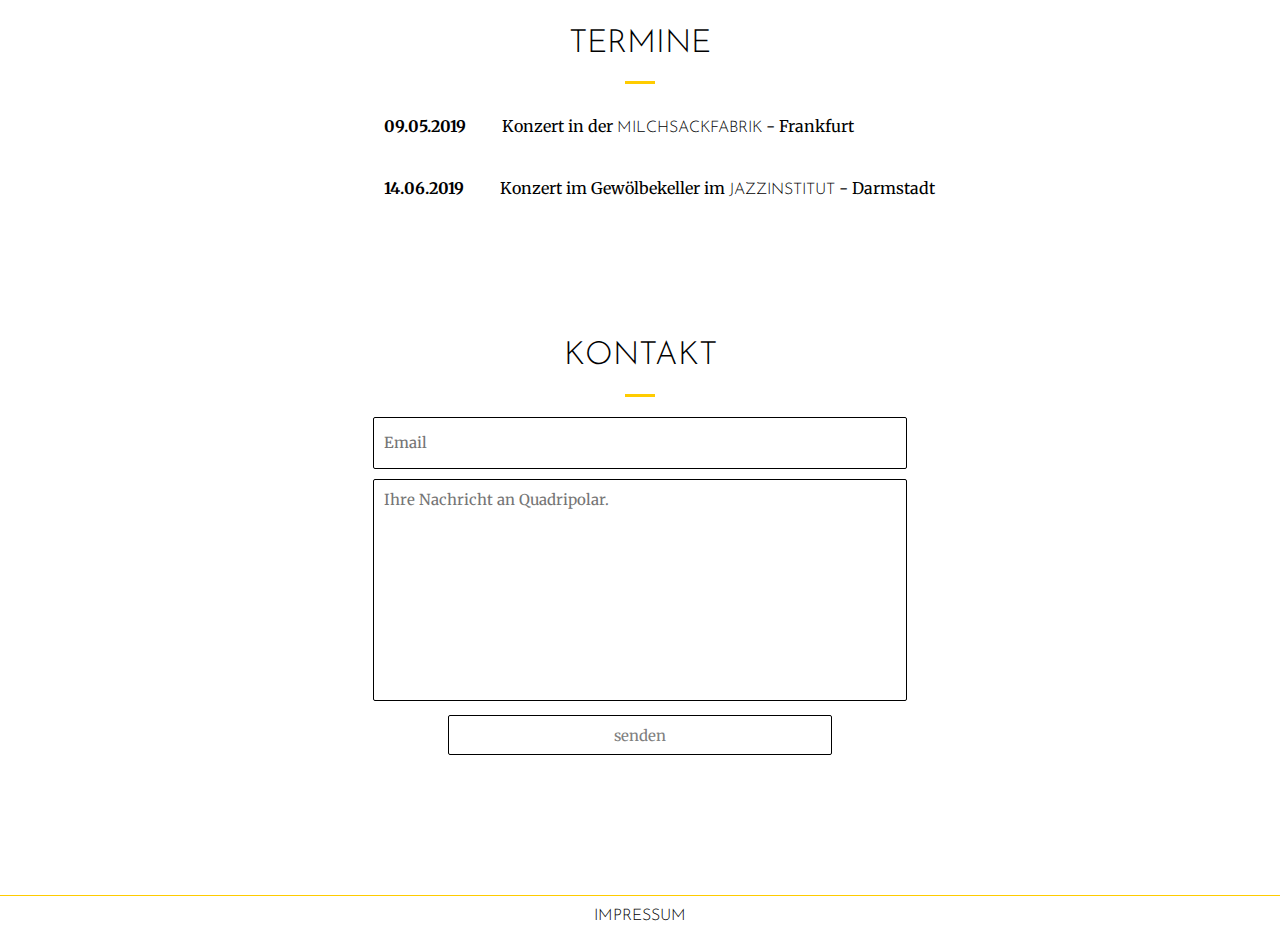
==== commit 9c6c4446: "add responsive & contact form" ====
--- a/index.html
+++ b/index.html
@@ -1,128 +1,171 @@
 <!DOCTYPE html>
 <html>
+
 <head>
-<meta charset="utf-8">
-<title>Quadripolar - Uli Schiffelholz</title>
-<meta name="viewport" content="width=device-width, initial-scale=1">
-<link rel="stylesheet" type="text/css" href="style.css">
-<link rel="stylesheet" href="https://use.fontawesome.com/releases/v5.3.1/css/all.css" integrity="sha384-mzrmE5qonljUremFsqc01SB46JvROS7bZs3IO2EmfFsd15uHvIt+Y8vEf7N7fWAU" crossorigin="anonymous">
-<link href="https://fonts.googleapis.com/css?family=Josefin+Sans:300,400" rel="stylesheet">
-<link href="https://fonts.googleapis.com/css?family=Merriweather" rel="stylesheet">
+  <meta charset="utf-8">
+  <title>Quadripolar - Uli Schiffelholz</title>
+  <meta name="viewport" content="width=device-width, initial-scale=1">
+  <link rel="stylesheet" type="text/css" href="style.css">
+  <link rel="stylesheet" href="https://use.fontawesome.com/releases/v5.3.1/css/all.css" integrity="sha384-mzrmE5qonljUremFsqc01SB46JvROS7bZs3IO2EmfFsd15uHvIt+Y8vEf7N7fWAU"
+    crossorigin="anonymous">
+  <link href="https://fonts.googleapis.com/css?family=Josefin+Sans:300,400" rel="stylesheet">
+  <link href="https://fonts.googleapis.com/css?family=Merriweather" rel="stylesheet">
 </head>
 
 <body>
-<header id="header">
-  <!--Logo & drei Tasten -->
-  <div id="logo">
-    <a href="#home">QUADRIPOLAR</a>
-  </div>
+  <header id="header">
+    <!--Logo & drei Tasten -->
+    <div id="logo">
+      <a href="#home">QUADRIPOLAR</a>
+    </div>
 
-  <nav id="nav-bar">
-    <ul class="menu">
-      <a class="nav-link" href="#about"><li>über uns</li></a>
-      <a class="nav-link" href="#music"><li>Musik</li></a>
-      <a class="nav-link" href="#contact"><li>Kontakt</li></a>
-</ul>
-</nav>
-</header>
+    <nav id="nav-bar">
+      <ul class="menu">
+        <a class="nav-link" href="#about">
+          <li>über uns</li>
+        </a>
+        <a class="nav-link" href="#music">
+          <li>Musik</li>
+        </a>
+        <a class="nav-link" href="#dates">
+          <li>Termine</li>
+        </a>
+        <a class="nav-link" href="#contact">
+          <li>Kontakt</li>
+        </a>
+      </ul>
+    </nav>
+  </header>
 
-<section id="home">
-  <h1>Uli Schiffelholz</h1>
-  <h2>Quadripolar</h2>
-</section>
+  <section id="home">
+    <h1>Uli Schiffelholz</h1>
+    <h2>Quadripolar</h2>
+  </section>
 
   <!--Info mit Flexbox -->
   <section id="about">
     <h1>über uns</h1>
     <hr>
-    <p id="zitat">„Das neue Quartett von Schlagzeuger und Komponist Uli Schiffelholz erweist sich als ausgesprochen spielfreudiges Kollektiv. Die vier Musiker, allesamt ausdrucksstarke und virtuose Solisten, improvisieren „mit ganz großen Ohren“ und versprühen im Konzert eine ungeheure Energie. Die ungewöhnliche Instrumentierung ermöglicht einen erdigen und zupackenden Sound und überhaupt: das Ganze swingt und groovt teuflisch!“</p>
-<p id="autor-zitat">- Claus Gnichwitz/hr2-kultur</p>
-   
-<div class="flex-container">
-  
-  <div class="box">
-    <img src="img/drums-sq.png">
-    <h3><a href="http://www.ulischiffelholz.de/home.html" target="_blank">Uli Schiffelholz - DRUMS</a></h3>
-    <div class="musiker">
-      <p>Die Bandbreite der künstlerischen Arbeit von Uli Schiffelholz reicht von Rockmusik über Blasmusik und klassischer Musik bis hin zur Arbeit als Musiker und Darsteller am Theater, wobei sein Herz am meisten für den Jazz schlägt.</p>
-        <p>Neben seiner Arbeit als Komponist und Arrangeur für sein Quartett ist er Schlagzeuger der Thomas Bachmann Group, des Bob Degen Quartets, des Jürgen Wuchner Quartetts und des J-Sound Projects. Seit Sommer 2010 ist er Mitglied des Jazzensembles des Hessischen Rundfunks für das er auch komponiert und arrangiert.</p>
-          <p>2011 erhielt er das Arbeitsstipendium Jazz der Stadt Frankfurt, das ihm einen Studienaufenthalt in New York ermöglichte.</p>
-    </div>
-  </div>
-     
+    <p id="zitat">„Das neue Quartett von Schlagzeuger und Komponist Uli Schiffelholz erweist sich als ausgesprochen
+      spielfreudiges Kollektiv. Die vier Musiker, allesamt ausdrucksstarke und virtuose Solisten, improvisieren „mit
+      ganz großen Ohren“ und versprühen im Konzert eine ungeheure Energie. Die ungewöhnliche Instrumentierung
+      ermöglicht einen erdigen und zupackenden Sound und überhaupt: das Ganze swingt und groovt teuflisch!“</p>
+    <p id="autor-zitat">- Claus Gnichwitz/hr2-kultur</p>
+
+    <div class="flex-container">
+
+      <div class="box">
+        <img src="img/drums-sq.png">
+        <h3><a href="http://www.ulischiffelholz.de/home.html" target="_blank">Uli Schiffelholz - DRUMS</a></h3>
+        <div class="musiker">
+          <p>Die Bandbreite der künstlerischen Arbeit von Uli Schiffelholz reicht von Rockmusik über Blasmusik und
+            klassischer Musik bis hin zur Arbeit als Musiker und Darsteller am Theater, wobei sein Herz am meisten für
+            den Jazz schlägt.</p>
+          <p>Neben seiner Arbeit als Komponist und Arrangeur für sein Quartett ist er Schlagzeuger der Thomas Bachmann
+            Group, des Bob Degen Quartets, des Jürgen Wuchner Quartetts und des J-Sound Projects. Seit Sommer 2010 ist
+            er Mitglied des Jazzensembles des Hessischen Rundfunks für das er auch komponiert und arrangiert.</p>
+          <p>2011 erhielt er das Arbeitsstipendium Jazz der Stadt Frankfurt, das ihm einen Studienaufenthalt in New
+            York ermöglichte.</p>
+        </div>
+      </div>
+
       <div class="box">
         <img src="img/organ-sq.png">
         <h3><a href="https://de.wikipedia.org/wiki/Jean-Yves_Jung" target="_blank">Jean-Yves Jung - ORGAN</a></h3>
         <div class="musiker">
-          <p>Jean-Yves Jung arbeitete u.a. mit Größen wie Billy Cobham, Birelli Lagrene, Cleveland Eaton, Dee Dee Bridgewater, Christian Escoudé, Phillip Catherine, Keith Copeland, Orchestre Philharmonique de Strasbourg, Paris-Jazz Big Band...</p>
-          <p>Neben seiner Arbeit auf internationalen Bühnen ist er als Dozent für Klavier und Combo an der Musikhochschule Mainz tätig.</p>
+          <p>Jean-Yves Jung arbeitete u.a. mit Größen wie Billy Cobham, Birelli Lagrene, Cleveland Eaton, Dee Dee
+            Bridgewater, Christian Escoudé, Phillip Catherine, Keith Copeland, Orchestre Philharmonique de Strasbourg,
+            Paris-Jazz Big Band...</p>
+          <p>Neben seiner Arbeit auf internationalen Bühnen ist er als Dozent für Klavier und Combo an der
+            Musikhochschule Mainz tätig.</p>
         </div>
       </div>
-     
-        <div class="box">
-          <img src="img/sax-sq.png">
-          <h3><a href="https://torkewitz.com/" target="_blank">Christian Torkewitz - SAX</a></h3>
-          <div class="musiker">
-            <p>Chris Torkewitz' Improvisationskunst wurde von Scott Albin für Jazz-Times folgendermassen beschrieben: „a thematic marvel that weaves a harmonically rich tale” and his flute soloing "a masterful combination of sparkling technique and swinging eloquence."</p>
-            <p>2013 etablierte Torkewitz seine in NYC ansässige Big Band sowie das kammermusikalisch geprägte Projekt „Vista“, mit denen er seine vielfältigen Ensemble Kompositionen verwirklicht. Zusammen mit Drummer Austin Walker leitet er das in New York ansässige „The Sugar Hill Trio“. Seine weitere musikalische Arbeit umfasst Konzerte und CD-Produktionen mit zahlreichen Weltklasse Künstlern. An der Manhattan School of Music promovierte er in den Fächern Komposition und Performance.</p>
-          </div>
+
+      <div class="box">
+        <img src="img/sax-sq.png">
+        <h3><a href="https://torkewitz.com/" target="_blank">Christian Torkewitz - SAX</a></h3>
+        <div class="musiker">
+          <p>Chris Torkewitz' Improvisationskunst wurde von Scott Albin für Jazz-Times folgendermassen beschrieben: „a
+            thematic marvel that weaves a harmonically rich tale” and his flute soloing "a masterful combination of
+            sparkling technique and swinging eloquence."</p>
+          <p>2013 etablierte Torkewitz seine in NYC ansässige Big Band sowie das kammermusikalisch geprägte Projekt
+            „Vista“, mit denen er seine vielfältigen Ensemble Kompositionen verwirklicht. Zusammen mit Drummer Austin
+            Walker leitet er das in New York ansässige „The Sugar Hill Trio“. Seine weitere musikalische Arbeit umfasst
+            Konzerte und CD-Produktionen mit zahlreichen Weltklasse Künstlern. An der Manhattan School of Music
+            promovierte er in den Fächern Komposition und Performance.</p>
         </div>
-     
+      </div>
+
       <div class="box">
         <img src="img/tuba-sq.png">
         <h3><a class="musiker-link" href="https://de.wikipedia.org/wiki/Ole_Heiland" target="_blank">Ole Heiland - TUBA</a></h3>
         <div class="musiker">
-          <p>Neben der klassischen Musik begeisterte Ole Heiland sich bereits früh für Jazz und andere Musikrichtungen. Mit seiner Jazzformation „The Basstubation“ erhielt er 2013 das Stipendium des Darmstädter Musikpreises und 2017 den 2. Preis beim „European Young Artists’ Jazz Award Burghausen“.</p>
-            <p>Seit September 2015 studiert er Tuba bei David Cribb an der „Hochschule für Musik und Theater - Felix Mendelssohn Bartholdy“ in Leipzig.</p>
-            <p>Außerdem ist er Mitglied im Jazzensemble des Hessischen Rundfunks und zahlreichen weiteren Ensembles. Seit Februar 2018 ist er Mitglied der Mendelssohn-Orchesterakademie des Gewandhausorchesters Leipzig.</p>
+          <p>Neben der klassischen Musik begeisterte Ole Heiland sich bereits früh für Jazz und andere Musikrichtungen.
+            Mit seiner Jazzformation „The Basstubation“ erhielt er 2013 das Stipendium des Darmstädter Musikpreises und
+            2017 den 2. Preis beim „European Young Artists’ Jazz Award Burghausen“.</p>
+          <p>Seit September 2015 studiert er Tuba bei David Cribb an der „Hochschule für Musik und Theater - Felix
+            Mendelssohn Bartholdy“ in Leipzig.</p>
+          <p>Außerdem ist er Mitglied im Jazzensemble des Hessischen Rundfunks und zahlreichen weiteren Ensembles. Seit
+            Februar 2018 ist er Mitglied der Mendelssohn-Orchesterakademie des Gewandhausorchesters Leipzig.</p>
         </div>
       </div>
     </div>
 
   </section>
 
-    <!--Video -->
-<section id="music">
-  <h1>Musik</h1>
-  <hr>
-  <p>Quadripolar - Jazzkeller Frankfurt - Juni 2018</p>
-<div class="video-container">
+  <!--Video -->
+  <section id="music">
+    <h1>Musik</h1>
+    <hr>
+    <p>Quadripolar - Jazzkeller Frankfurt - Juni 2018</p>
+    <div class="video-container">
 
-  <div style="padding:10% 0 10% 0;position:relative;">
-    <iframe src="https://player.vimeo.com/video/298143778?byline=0&portrait=0" style="width:100%;height:100%;" frameborder="0" webkitallowfullscreen mozallowfullscreen allowfullscreen></iframe>
-    <h3>Trailer</h3>
-  </div>
+      <div style="padding:10% 0 10% 0;position:relative;">
+        <iframe src="https://player.vimeo.com/video/298143778?byline=0&portrait=0" style="width:100%;height:100%;"
+          frameborder="0" webkitallowfullscreen mozallowfullscreen allowfullscreen></iframe>
+        <h3>Trailer</h3>
+      </div>
 
-  <div style="padding:10% 0 10% 0;position:relative;">
-    <iframe src="https://player.vimeo.com/video/291285131?byline=0&portrait=0" style="width:100%;height:100%;" frameborder="0" webkitallowfullscreen mozallowfullscreen allowfullscreen></iframe>
-    <h3>Oil trouble blues</h3>
-  </div>
+      <div style="padding:10% 0 10% 0;position:relative;">
+        <iframe src="https://player.vimeo.com/video/291285131?byline=0&portrait=0" style="width:100%;height:100%;"
+          frameborder="0" webkitallowfullscreen mozallowfullscreen allowfullscreen></iframe>
+        <h3>Oil trouble blues</h3>
+      </div>
 
-    <div style="padding:10% 0 10% 0;position:relative;">
-      <iframe src="https://player.vimeo.com/video/298838093?title=0&byline=0&portrait=0" style="width:100%;height:100%;" frameborder="0" webkitallowfullscreen mozallowfullscreen allowfullscreen></iframe>
-          <h3>Homerun</h3>
-        </div>
-  </div>
-</div>
-</section>
+      <div style="padding:10% 0 10% 0;position:relative;">
+        <iframe src="https://player.vimeo.com/video/298838093?title=0&byline=0&portrait=0" style="width:100%;height:100%;"
+          frameborder="0" webkitallowfullscreen mozallowfullscreen allowfullscreen></iframe>
+        <h3>Homerun</h3>
+      </div>
+    </div>
+    </div>
+  </section>
 
-      <!-- contact -->
-<section id="contact">
-  <h1>Kontakt</h1>
-  <hr>
-  <form id="form" method="POST">
-    <input id="email" name="email" type="email" tabindex="1" placeholder="Email" required><br>
-    <textarea class="input_text" tabindex="2" placeholder="Ihre Nachricht an Quadripolar." required></textarea><br>
-    <input id="submit" class="button" type="submit" value="senden">
-  </form>
-</section>
+  <!-- Termine -->
+  <section id="dates">
+    <h1>Termine</h1>
+    <hr>
+    <p><strong>09.05.2019</strong> &nbsp; &nbsp; &nbsp; &nbsp; Konzert in der <a href="http://www.milchsackfabrik.de/" target="_blank">Milchsackfabrik</a> - Frankfurt</p>
+    <p><strong>14.06.2019</strong> &nbsp; &nbsp; &nbsp; &nbsp; Konzert im Gewölbekeller im <a href="https://www.jazzinstitut.de/?lang=de" target="_blank">Jazzinstitut</a> - Darmstadt</p>
+  </section>
 
-  </body>
+  <!-- contact -->
+  <section id="contact">
+    <h1>Kontakt</h1>
+    <hr>
+    <form id="form" action="https://formspree.io/uli.schiffelholz@freenet.de" method="POST">
+      <input id="email" name="email" type="email" tabindex="1" placeholder="Email" required><br>
+      <textarea class="input_text" name="name" tabindex="2" placeholder="Ihre Nachricht an Quadripolar." required></textarea><br>
+      <input id="submit" class="button" type="submit" value="senden">
+    </form>
+  </section>
 
-  <footer>
-    <a href="imprint.html" target="_blank">Impressum</a>
-  </footer>
-  
-  <script src="https://player.vimeo.com/api/player.js"></script>
+</body>
 
-</html>
+<footer>
+  <a href="imprint.html" target="_blank">Impressum</a>
+</footer>
+
+<script src="https://player.vimeo.com/api/player.js"></script>
+
+</html>--- a/style.css
+++ b/style.css
@@ -1,10 +1,10 @@
-/* Mocha: #b38065
-Lime: #d5e9cd */
+html, body {
+  width: 100%;
+}
 
 body {
   margin: 0px;
   padding: 0px;
-  height: 100%;
   text-align: center;
 }
 
@@ -26,7 +26,11 @@
   list-style-type: none;
 }
 
-h1, a, h2, h3, a {
+h1,
+a,
+h2,
+h3,
+a {
   font-family: "Josefin Sans", sans-serif;
   font-weight: 300;
   text-transform: uppercase;
@@ -45,24 +49,32 @@
 hr {
   width: 30px;
   height: 3px;
-  background-color:  #ffcc00;
+  background-color: #ffcc00;
   border: 0px;
   margin: 0 auto 20px auto;
 }
 
-#logo, li, img, .button, .fa-bars, a {
-  transition: all 300ms; -webkit-transition: all 300ms; -moz-transition: all 300ms; -o-transition: all 300ms;
+#logo,
+li,
+img,
+.button,
+.fa-bars,
+a {
+  transition: all 300ms;
+  -webkit-transition: all 300ms;
+  -moz-transition: all 300ms;
+  -o-transition: all 300ms;
 }
 
 header {
-width: 100%;
-height: 70px;
-position: fixed;
-top: 0;
-left: 0;
-background-color:  white;
-box-shadow: 0 1px 3px rgba(0, 0, 0, 0.1);
-z-index: 1;
+  width: 100%;
+  height: 70px;
+  position: fixed;
+  top: 0;
+  left: 0;
+  background-color: white;
+  box-shadow: 0 1px 3px rgba(0, 0, 0, 0.1);
+  z-index: 1;
 }
 
 
@@ -82,8 +94,8 @@
 }
 
 header nav ul li {
-float: left;
-margin-left: 40px;
+  float: left;
+  margin-left: 40px;
 }
 
 header nav ul li a {
@@ -102,7 +114,7 @@
 }
 
 h2 {
-  font-size: 150px;
+  font-size: 130px;
   color: #ffcc00;
   margin-top: 0;
   padding-bottom: 150px;
@@ -110,6 +122,7 @@
 }
 
 #home {
+  width: 100%;
   background-image: url(https://cdn1.imggmi.com/uploads/2018/9/23/bcfc76a5cb5ad520be7f4d50dea91f2c-full.png);
   background-position: center center;
   background-size: cover;
@@ -121,14 +134,14 @@
   margin: 0 auto;
   text-align: justify;
   font-size: 15px;
-line-height: 1.8;
+  line-height: 1.8;
 }
 
 #autor-zitat {
   width: 50%;
   margin: -10px auto 40px auto;
   font-size: 12px;
-text-align: right;
+  text-align: right;
 }
 
 .flex-container {
@@ -140,49 +153,50 @@
 }
 
 .box {
-  width: 80%;
-  margin: 1% auto;
-  padding: 1%;
+  width: 95%;
+  margin: 1.5% auto;
   height: auto;
-  border: 2px solid #ffcc00;
   box-shadow: 0 2px 5px rgba(0, 0, 0, 0.3);
+}
+
+.musiker-link {
+  margin-top: 15%;
 }
 
 .musiker {
   text-align: left;
   width: 95%;
-  margin-bottom: 5px;
 }
 
 .musiker p {
   font-size: 14px;
-  line-height: 1.5;
+  line-height: 1.7;
 }
 
 .box img {
-  width: 35%;
+  width: 40%;
   float: left;
-  margin: 2%;
-}
-
-.box p {
-  color: black;
-  margin: 10px auto 0px auto;
-  line-height: 1.5;
+  margin-right: 3em;
 }
 
 .video-container {
-  width: 90%;
+  width: 85%;
   margin: 0 auto;
   display: flex;
   justify-content: space-between;
 }
 
 .video-container div {
-  width: 49%;
-}
-
-form input, textarea {
+  width: 30%;
+}
+
+#dates p {
+  text-align: left;
+  margin: 2em auto 2em 30%;
+}
+
+form input,
+textarea {
   font-family: "Merriweather", serif;
   font-size: 15px;
   margin-bottom: 10px;
@@ -203,11 +217,11 @@
 }
 
 form textarea {
-width: 40%;
-height: 200px;
-resize: none;
-padding-top: 6px;
-padding: 10px;
+  width: 40%;
+  height: 200px;
+  resize: none;
+  padding-top: 6px;
+  padding: 10px;
 }
 
 .input_text {
@@ -223,7 +237,7 @@
 }
 
 .button:hover {
-  background-color:  #ffcc00;
+  background-color: #ffcc00;
 }
 
 footer {
@@ -235,36 +249,106 @@
   line-height: 2.5em;
 }
 
-@media screen and (max-width: 1024px) {
-
-  body {
-    margin: 0px;
-    padding: 0px;
-  }
-
-#home h1 {
-  font-size: 30px;
-}
+@media screen and (max-width: 800px) {
+
+  header nav {
+    margin: 10px 2% 2% 0;
+  }
+
+  header nav ul li {
+    margin-left: 20px;
+  }
 
   h2 {
-    font-size: 80px;
+    font-size: 100px;
+  }
+
+  #zitat {
+width: 80%;
   }
 
   .flex-container {
-    display: flex;
+    width: 90%;
+    margin-left: auto;
+    margin-right: auto;
+  }
+
+  .flex-container img {
+    margin-right: 1em;
+  }
+
+  .musiker p {
+    margin: 1em;
+  }
+
+  .video-container {
     flex-direction: column;
-    justify-content: center;
-  }
-
-  .box {
-    margin: 20px auto;
-    width: 70%;
-    height: auto;
-    border-radius: 3px;
-    padding: 20px;
-  }
-
-  .box i {
-    margin: 25px;
-  }
-}
+    width: 80%;
+    margin-left: auto;
+    margin-right: auto;
+  }
+  
+  .video-container div {
+    width: 100%;
+  }
+
+  #dates p {
+    margin-left: 10%;
+  }
+
+  #form input {
+    width: 80%;
+  }
+
+  #form textarea {
+    width: 80%;
+  }
+
+}
+
+@media screen and (max-width: 700px) {
+
+  #header {
+    text-align: center;
+    height: 100px;
+  }
+
+  #logo {
+margin: 1em auto 0 auto;
+float: none;
+  }
+
+  #nav-bar {
+    width: 100%;
+  }
+
+  header nav {
+    margin: 0 5% 2% auto;
+  }
+
+  header nav ul li {
+    float: right;
+    font-size: 1em;
+    margin: 5px;
+  }
+
+  #home h1 {
+font-size: 1em;
+padding-top: 150px;
+  }
+
+  h2 {
+    font-size: 3em;
+  }
+
+#dates {
+  width: 90%;
+  margin-right: auto;
+  margin-left: auto;
+}
+
+#dates p {
+  line-height: 1.7;
+}
+
+}